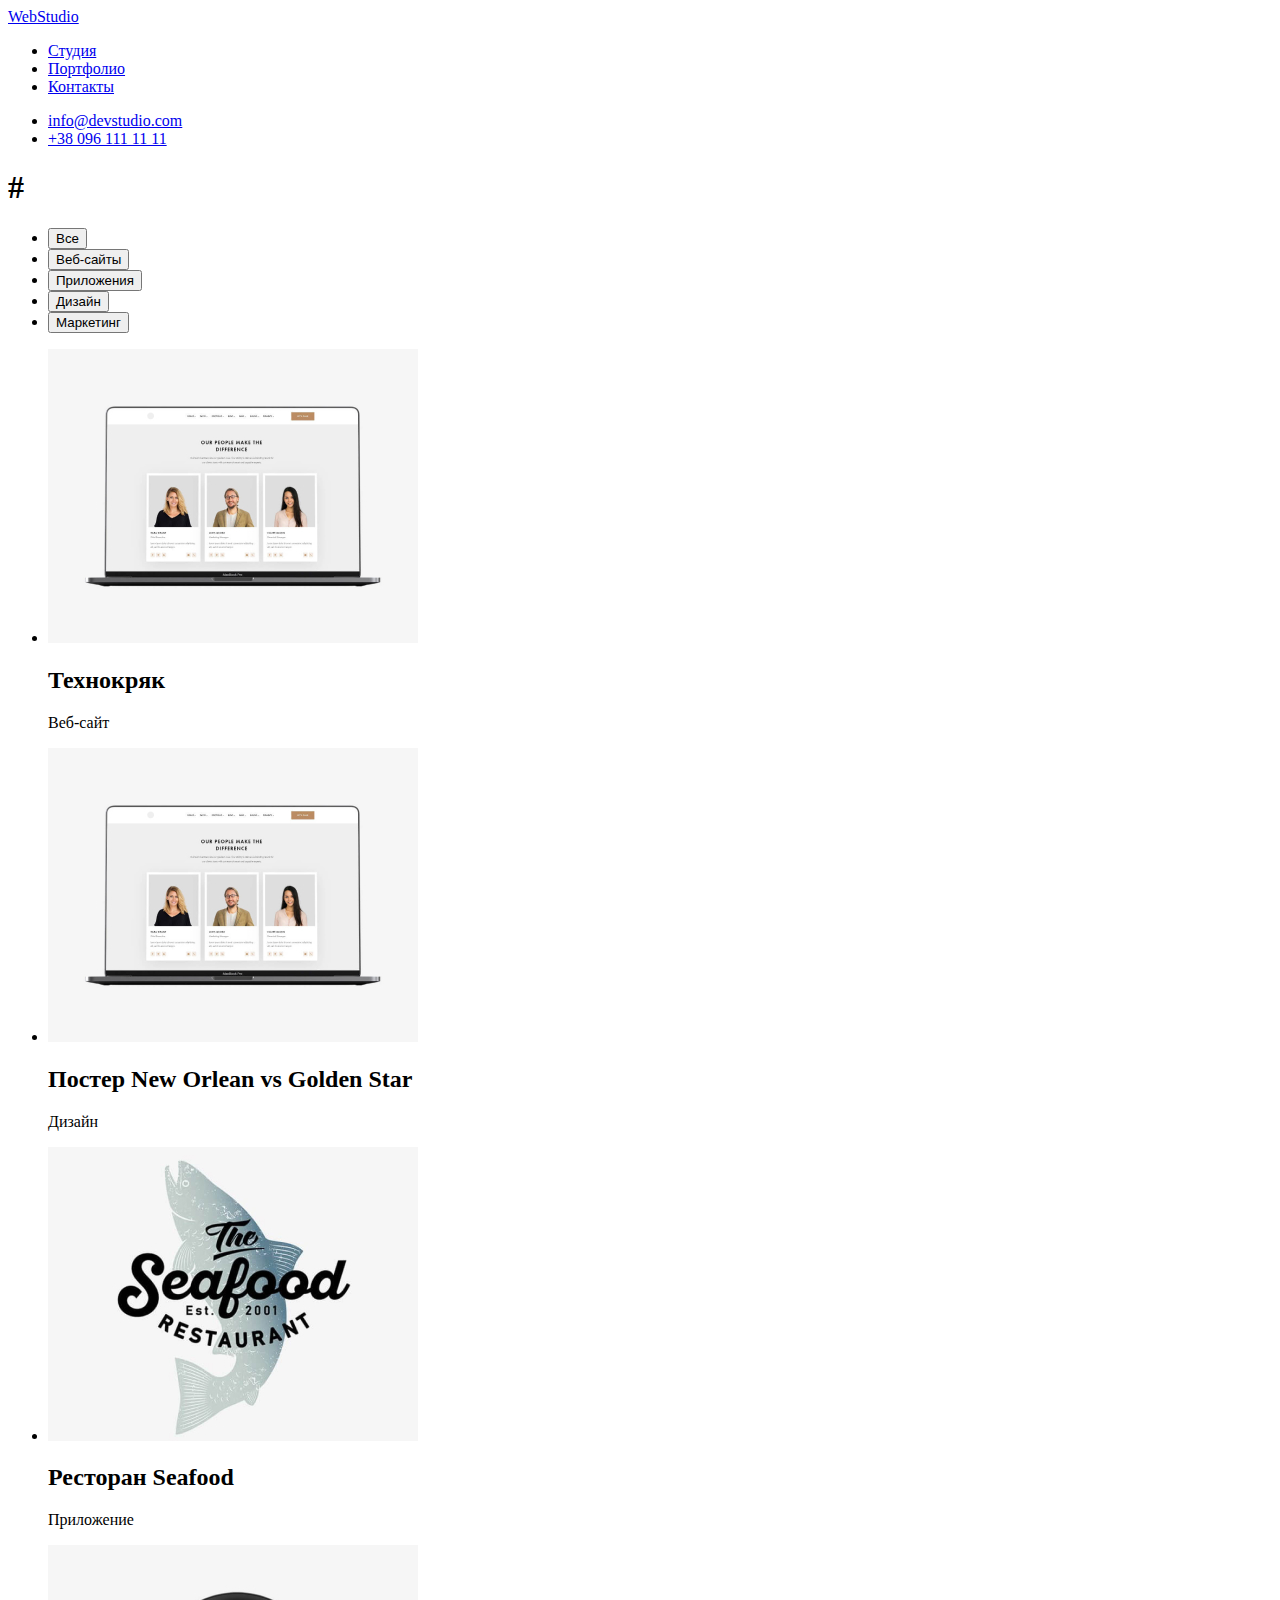
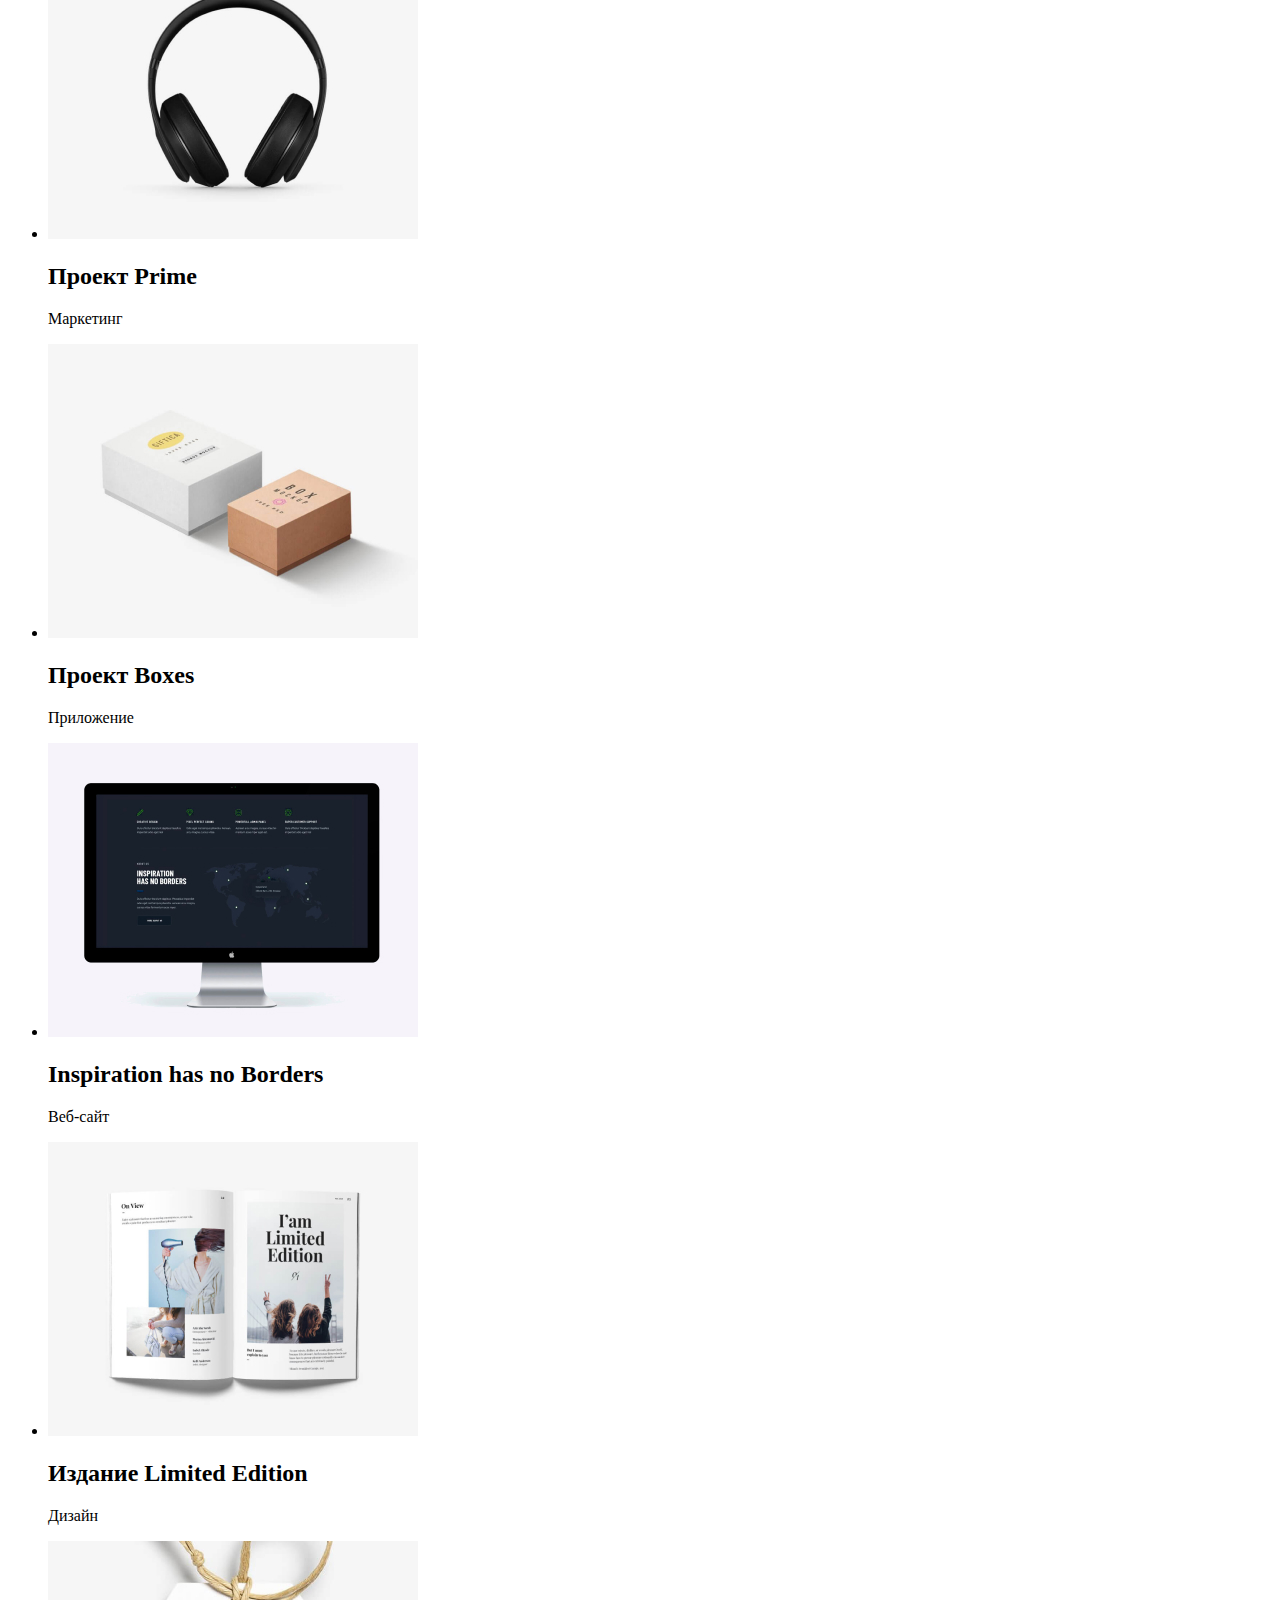
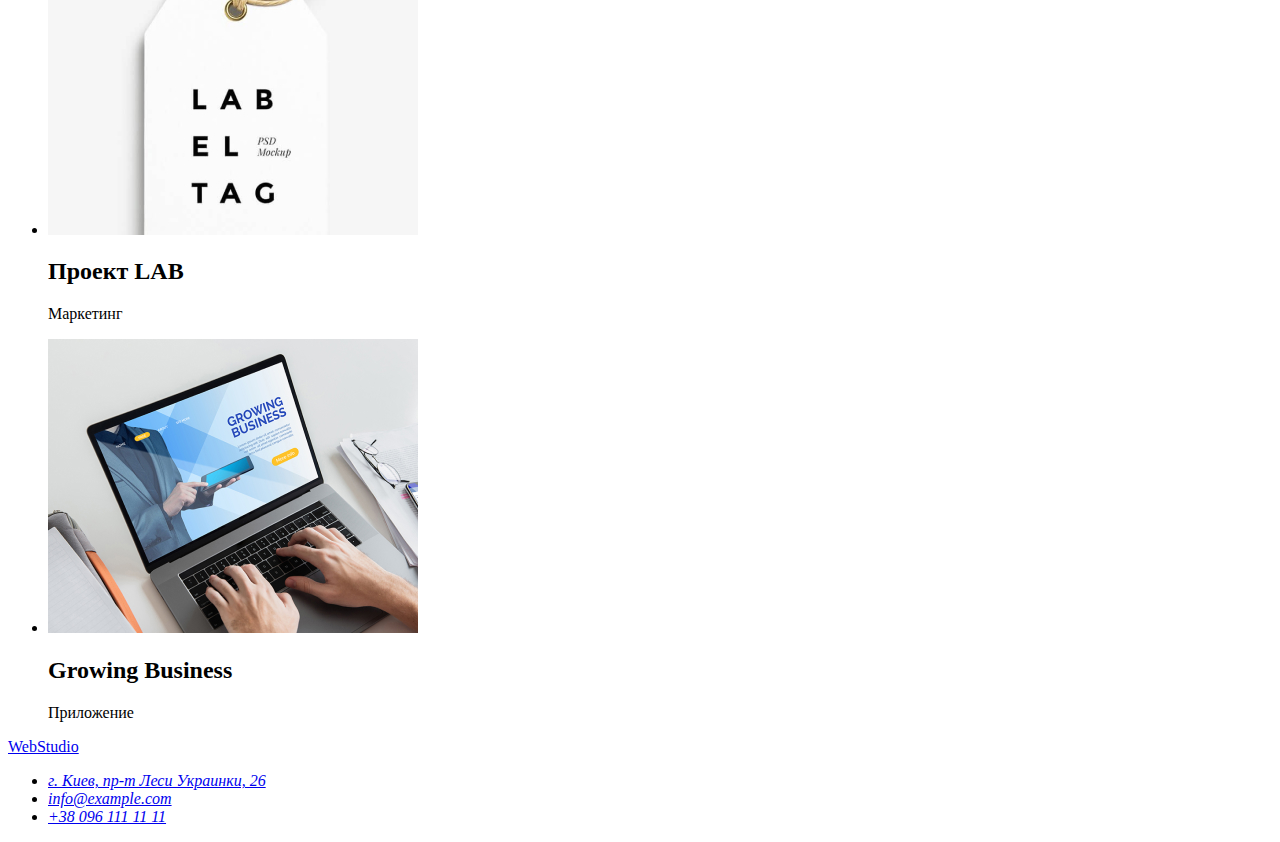
==== portfolio.html @ e847627a "HW-2" ====
<!DOCTYPE html>
<html lang="ru">

<head>
    <meta charset="UTF-8">
    <meta http-equiv="X-UA-Compatible" content="IE=edge">
    <meta name="viewport" content="width=device-width, initial-scale=1.0">
    <title>Портфолио</title>
</head>

<body>
    <!--header-->
    <header>
        <nav>
            <a href="./index.html"> WebStudio </a>
            <ul>
                <li><a href="./index.html">Студия</a></li>
                <li><a href="./portfolio.html">Портфолио</a></li>
                <li><a href="#">Контакты</a></li>
            </ul>
        </nav>
        <ul>
            <li><a href="info@devstudio.com">info@devstudio.com</a></li>
            <li><a href="+380961111111">+38 096 111 11 11</a></li>
        </ul>
    </header>
    <main>
        <!--portfolio-->
        <section>
            <h1>#</h1>
            <ul>
                <li><button type="button">Все</button></li>
                <li><button type="button">Веб-сайты</button></li>
                <li><button type="button">Приложения</button></li>
                <li><button type="button">Дизайн</button></li>
                <li><button type="button">Маркетинг</button></li>
            </ul>
            <!--projects-->
            <ul>
                <li>
                    <img src="./image/portfolio/img-1-technoquack.jpg" alt="компютер из изображением веб-сайта"
                        width="370" height="294">
                    <h2>Технокряк</h2>
                    <p>Веб-сайт</p>
                </li>
                <li>
                    <img src="./image/portfolio/img-2-new-orleans-vs-golden-star-poster.jpg" alt="баскетболисты с мячом"
                        width="370" height="294">
                    <h2>Постер New Orlean vs Golden Star</h2>
                    <p>Дизайн</p>
                </li>
                <li>
                    <img src="./image/portfolio/img-3-seafood-restaurant.jpg" alt="логотип ресторана сеафуд" width="370"
                        height="294">
                    <h2>Ресторан Seafood</h2>
                    <p>Приложение</p>
                </li>
                <li>
                    <img src="./image/portfolio/img-4-prime-project.jpg" alt="ображенные наушники" width="370"
                        height="294">
                    <h2>Проект Prime</h2>
                    <p>Маркетинг</p>
                </li>
                <li>
                    <img src="./image/portfolio/img-5-boxes-project.jpg" alt="коробки с надписями " width="370"
                        height="294">
                    <h2>Проект Boxes</h2>
                    <p>Приложение</p>
                </li>
                <li>
                    <img src="./image/portfolio/img-6-Inspiration-has-no-borders.jpg"
                        alt="монитор с изображением веб сайта" width="370" height="294">
                    <h2 lang="en">Inspiration has no Borders</h2>
                    <p>Веб-сайт</p>
                </li>
                <li>
                    <img src="./image/portfolio/img-7-limited-edition.jpg" alt="журнал с картинками ">
                    <h2>Издание Limited Edition</h2>
                    <p>Дизайн</p>
                </li>
                <li>
                    <img src="./image/portfolio/img-8-lab-project.jpg" alt=",бирка с натписю лаб ел таг">
                    <h2>Проект LAB</h2>
                    <p>Маркетинг</p>
                </li>
                <li>
                    <img src="./image/portfolio/img-9-growing-business.jpg"
                        alt="ноутбук с изображением веб-сайта растущий бизнес" width="370" height="294">
                    <h2 lang="en">Growing Business</h2>
                    <p>Приложение</p>
                </li>
            </ul>
        </section>
    </main>
    <footer>
        <a href="./index.html"> WebStudio </a>
        <address>
            <ul>
                <li>
                    <a href="https://bit.ly/3pXMvUd" target="_blank" rel="noopener noreferrer">г. Киев, пр-т Леси
                        Украинки,
                        26</a>
                </li>
                <li>
                    <a class="link" href="mailto:info@devstudio.com">info@example.com</a>
                </li>
                <li>
                    <a href="tel:+380961111111">+38 096 111 11 11</a>
                </li>
            </ul>
        </address>
    </footer>
</body>

</html>
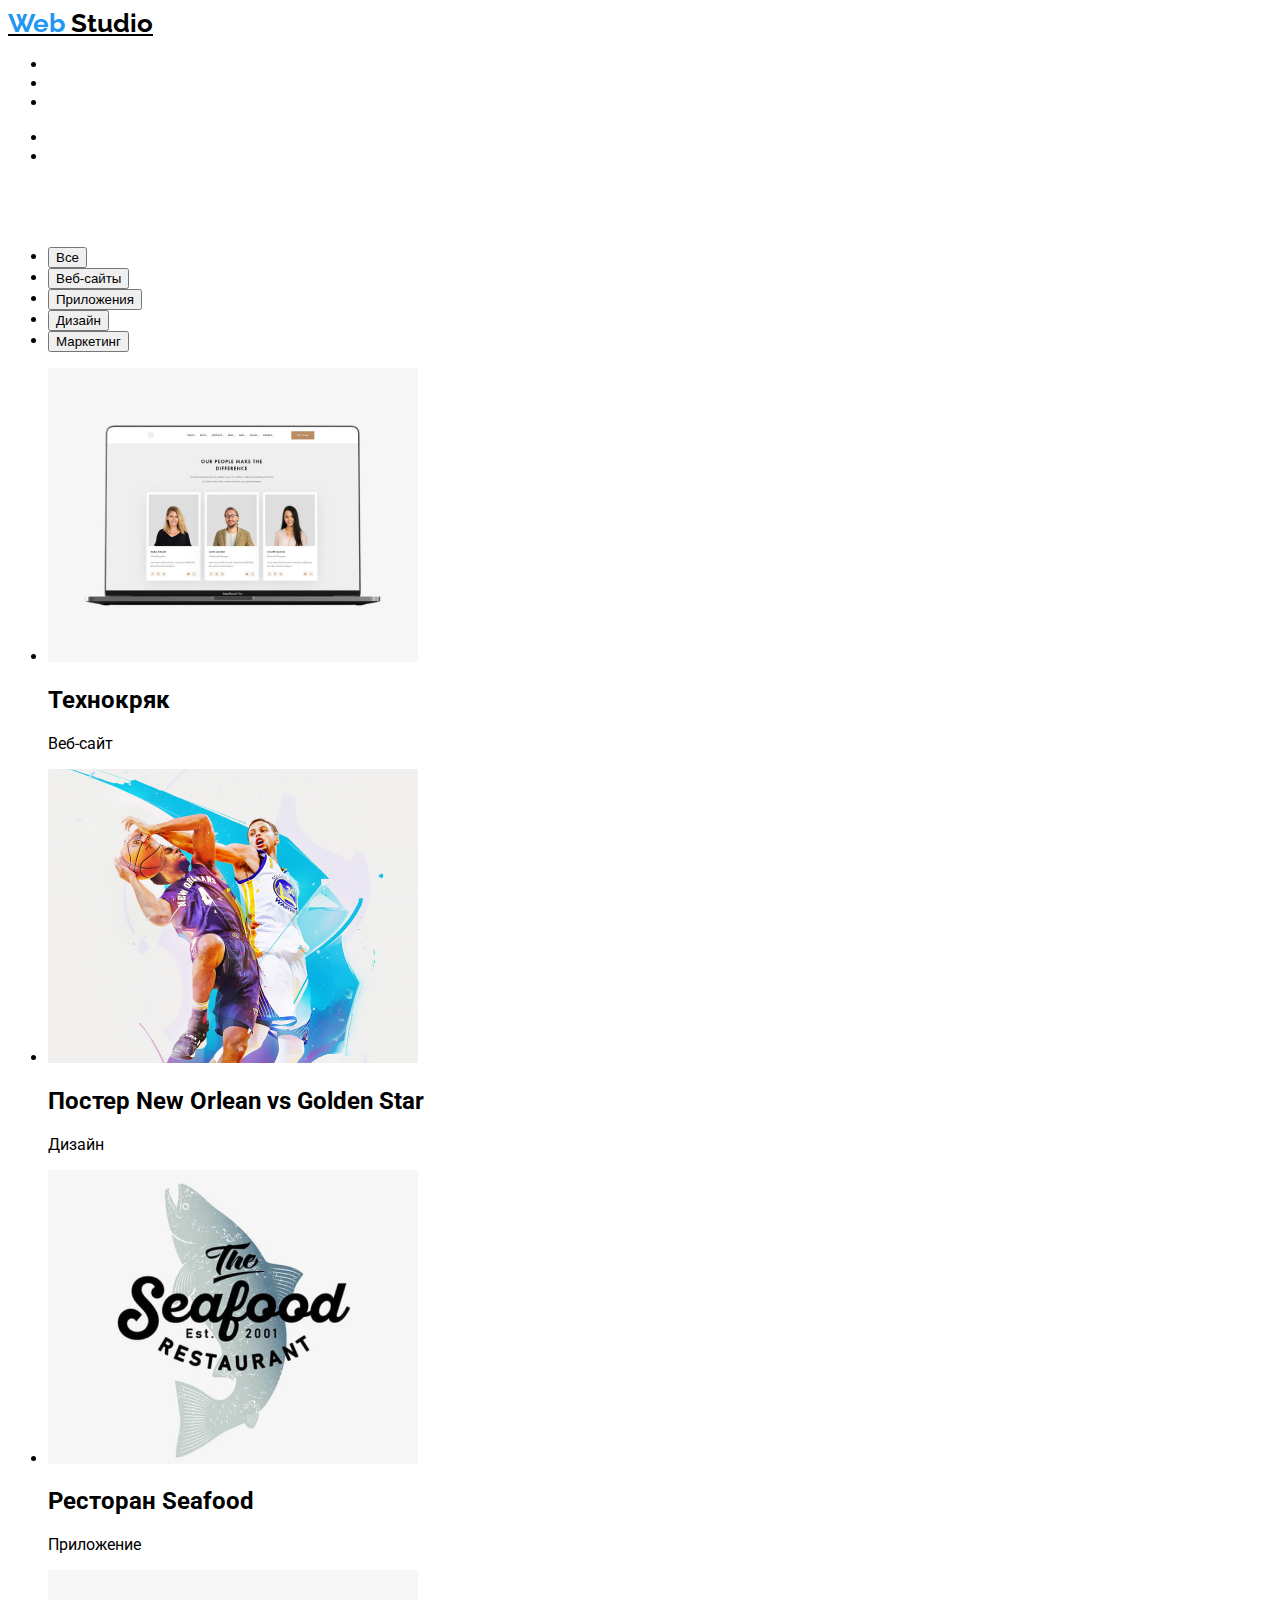
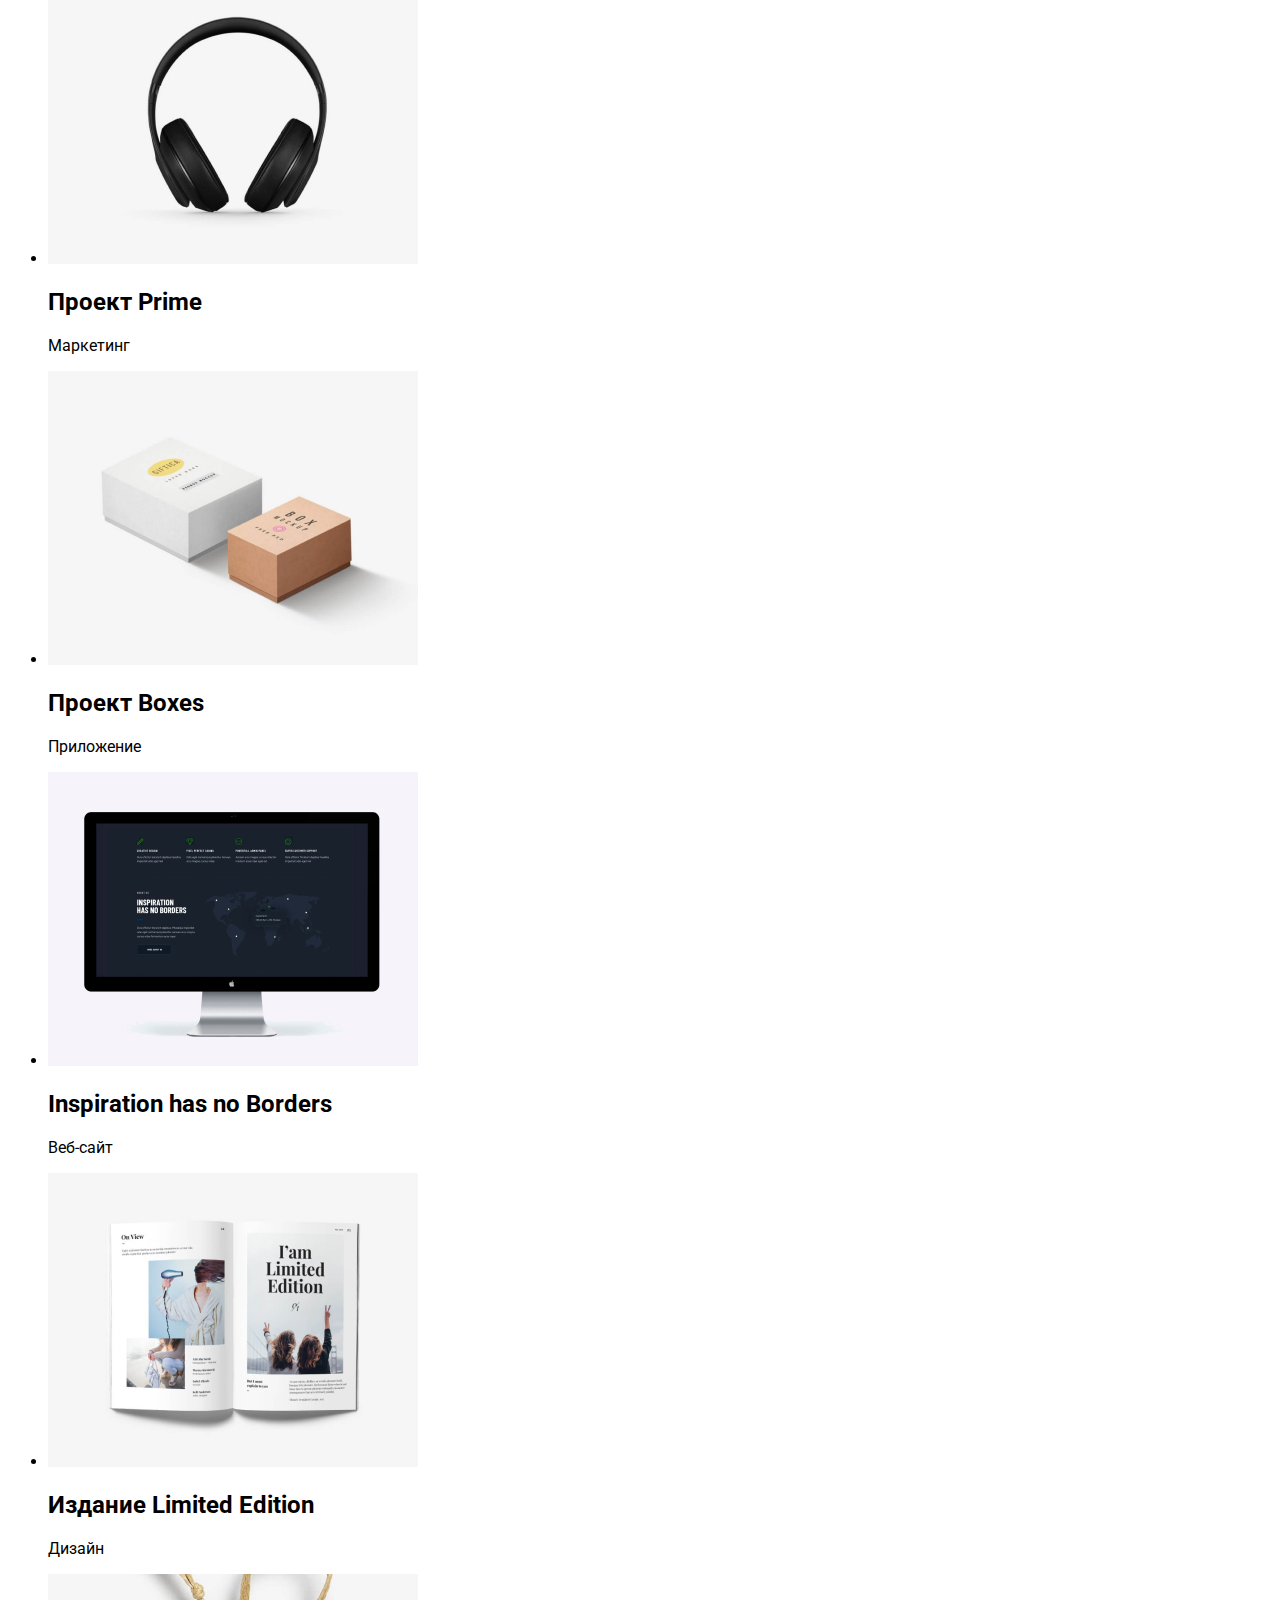
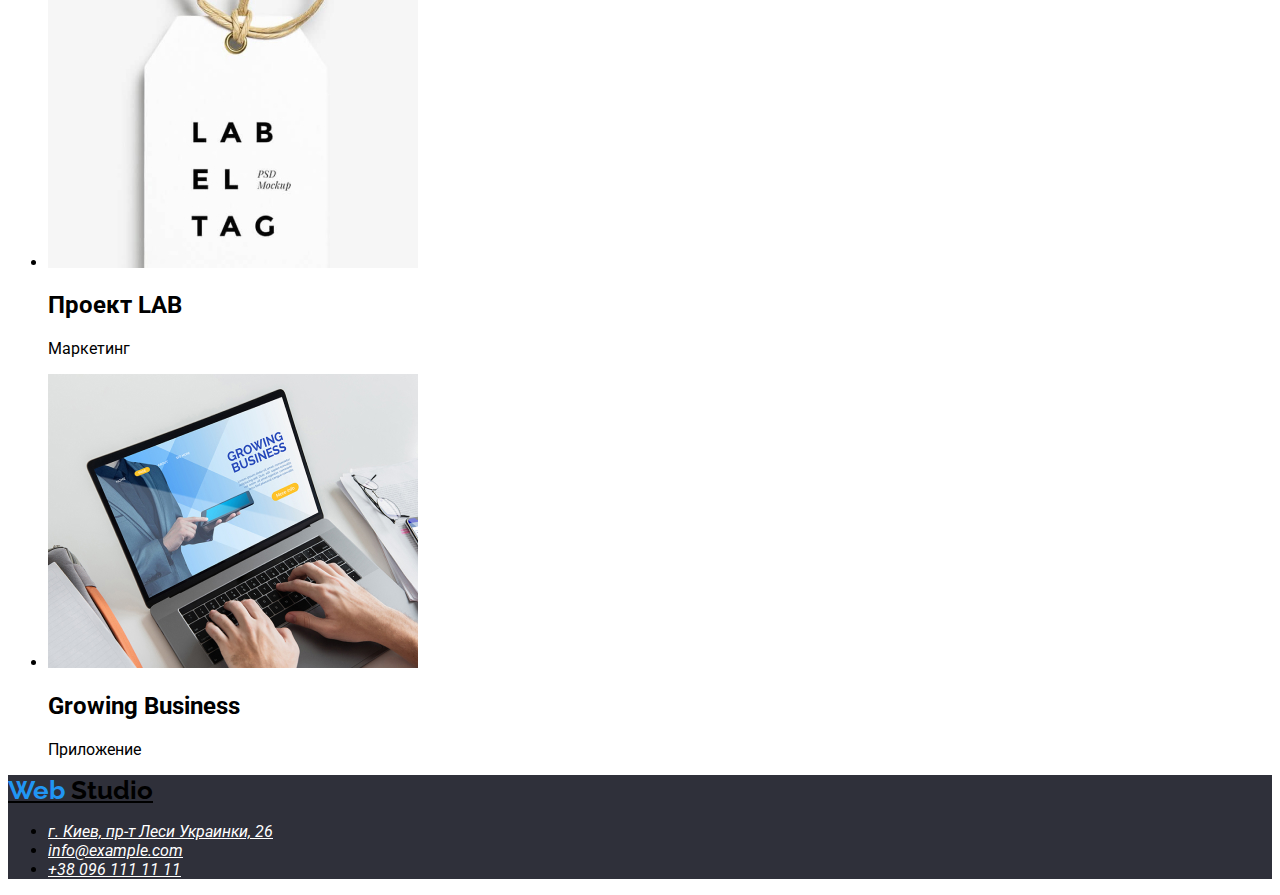
==== commit 7bf9e43d: "правка" ====
--- a/portfolio.html
+++ b/portfolio.html
@@ -6,13 +6,17 @@
     <meta http-equiv="X-UA-Compatible" content="IE=edge">
     <meta name="viewport" content="width=device-width, initial-scale=1.0">
     <title>Портфолио</title>
+    <link rel="stylesheet" href="./css/styes.css">
+    <link rel="preconnect" href="https://fonts.googleapis.com">
+    <link rel="preconnect" href="https://fonts.gstatic.com" crossorigin>
+     <link href="https://fonts.googleapis.com/css2?family=Raleway:wght@700&family=Roboto:wght@400;500;700;900&display=swap" rel="stylesheet">
 </head>
 
 <body>
     <!--header-->
     <header>
         <nav>
-            <a href="./index.html"> WebStudio </a>
+            <a href="./index.html" class="logo"><span class="half-logo">Web</span> Studio </a>
             <ul>
                 <li><a href="./index.html">Студия</a></li>
                 <li><a href="./portfolio.html">Портфолио</a></li>
@@ -93,7 +97,7 @@
         </section>
     </main>
     <footer>
-        <a href="./index.html"> WebStudio </a>
+        <a href="./index.html" class="logo"><span class="half-logo">Web</span> Studio </a>
         <address>
             <ul>
                 <li>
--- a/css/styes.css
+++ b/css/styes.css
@@ -0,0 +1,29 @@
+body{
+font-family: 'Raleway', sans-serif;
+font-family: 'Roboto', sans-serif;
+
+}
+/* WebStudio */
+.logo {color: black;
+    font-family: 'Raleway';
+    font-style: normal;
+    font-weight: 700;
+    font-size: 26px;
+    line-height: 31px;}
+.half-logo {color: #2196F3;
+}
+/* section-hero */
+.section-hero {
+    background: #2F303A;}
+
+ h1 {
+    text-align: center;
+    letter-spacing: 0.06em;
+    text-transform: uppercase;
+    color: #FFFFFF;
+}
+footer {
+    background: #2F303A;
+    }
+    a {color: #FFFFFF;}
+    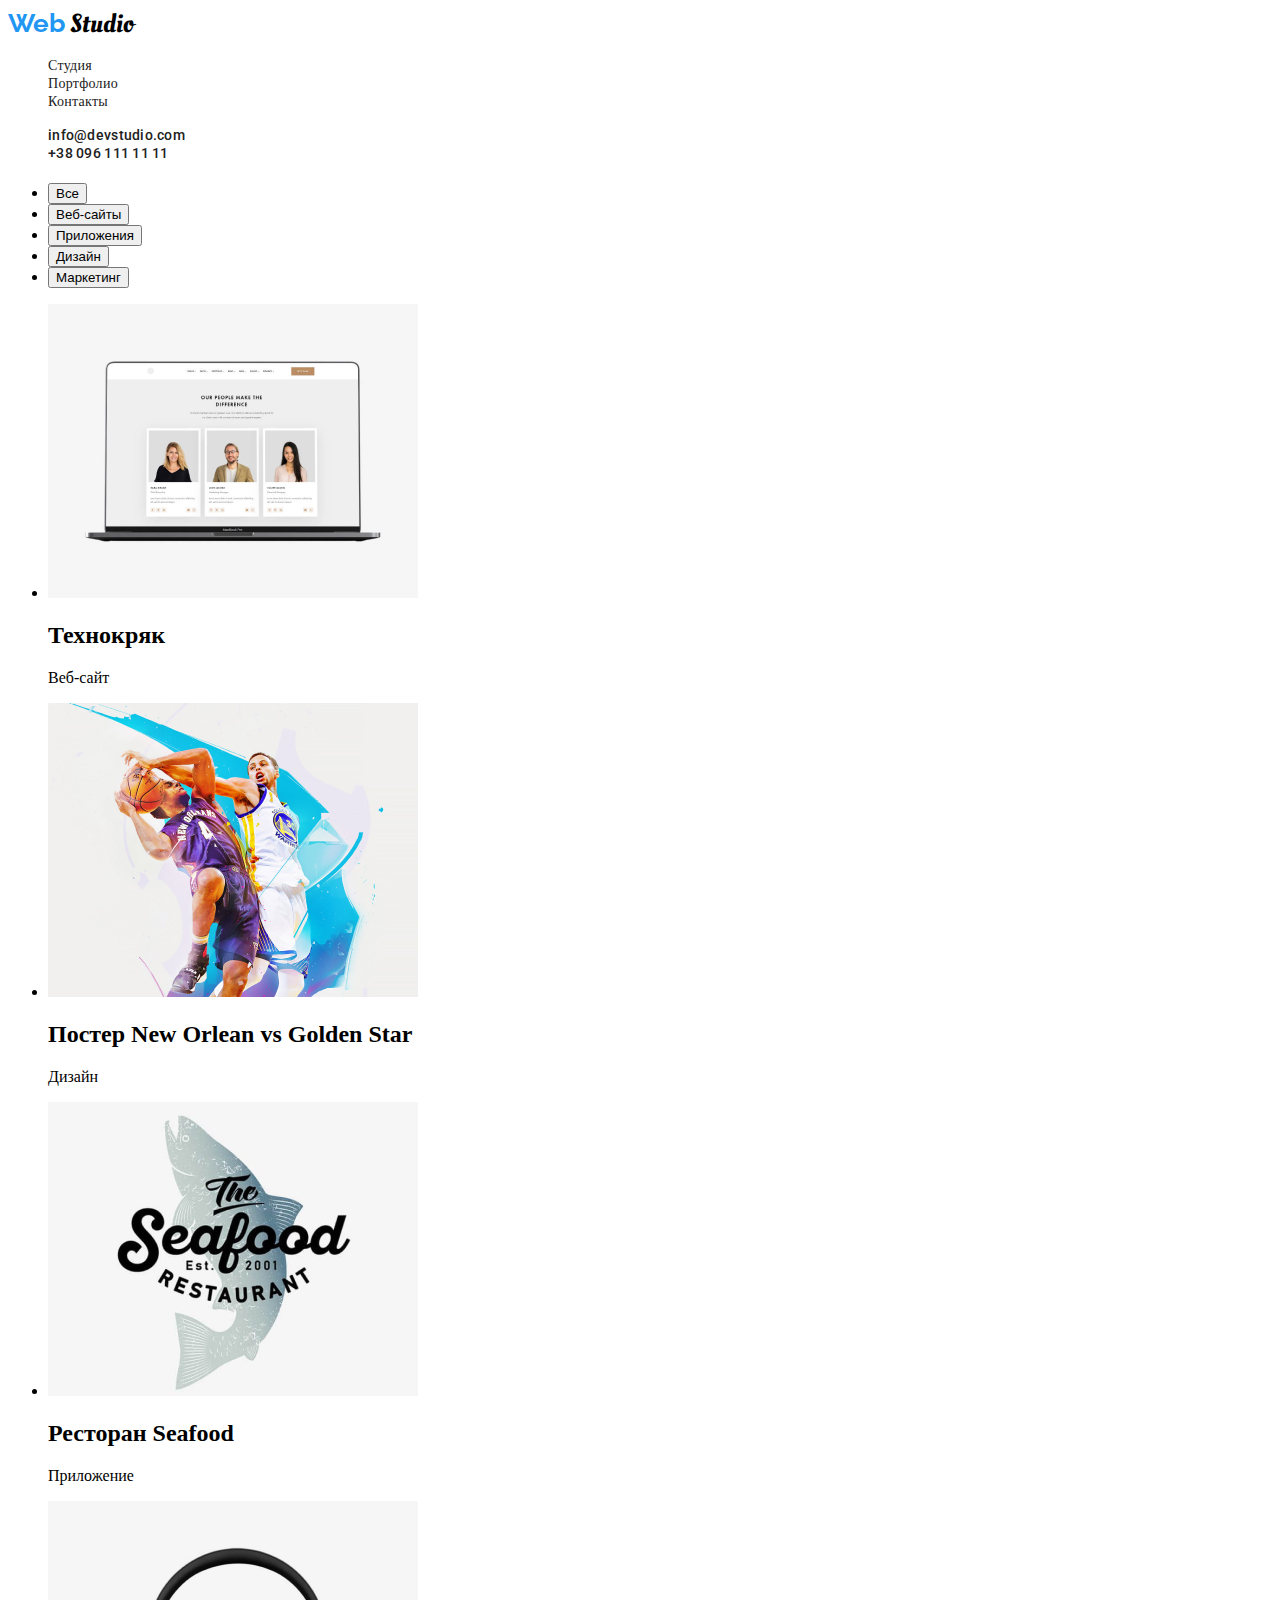
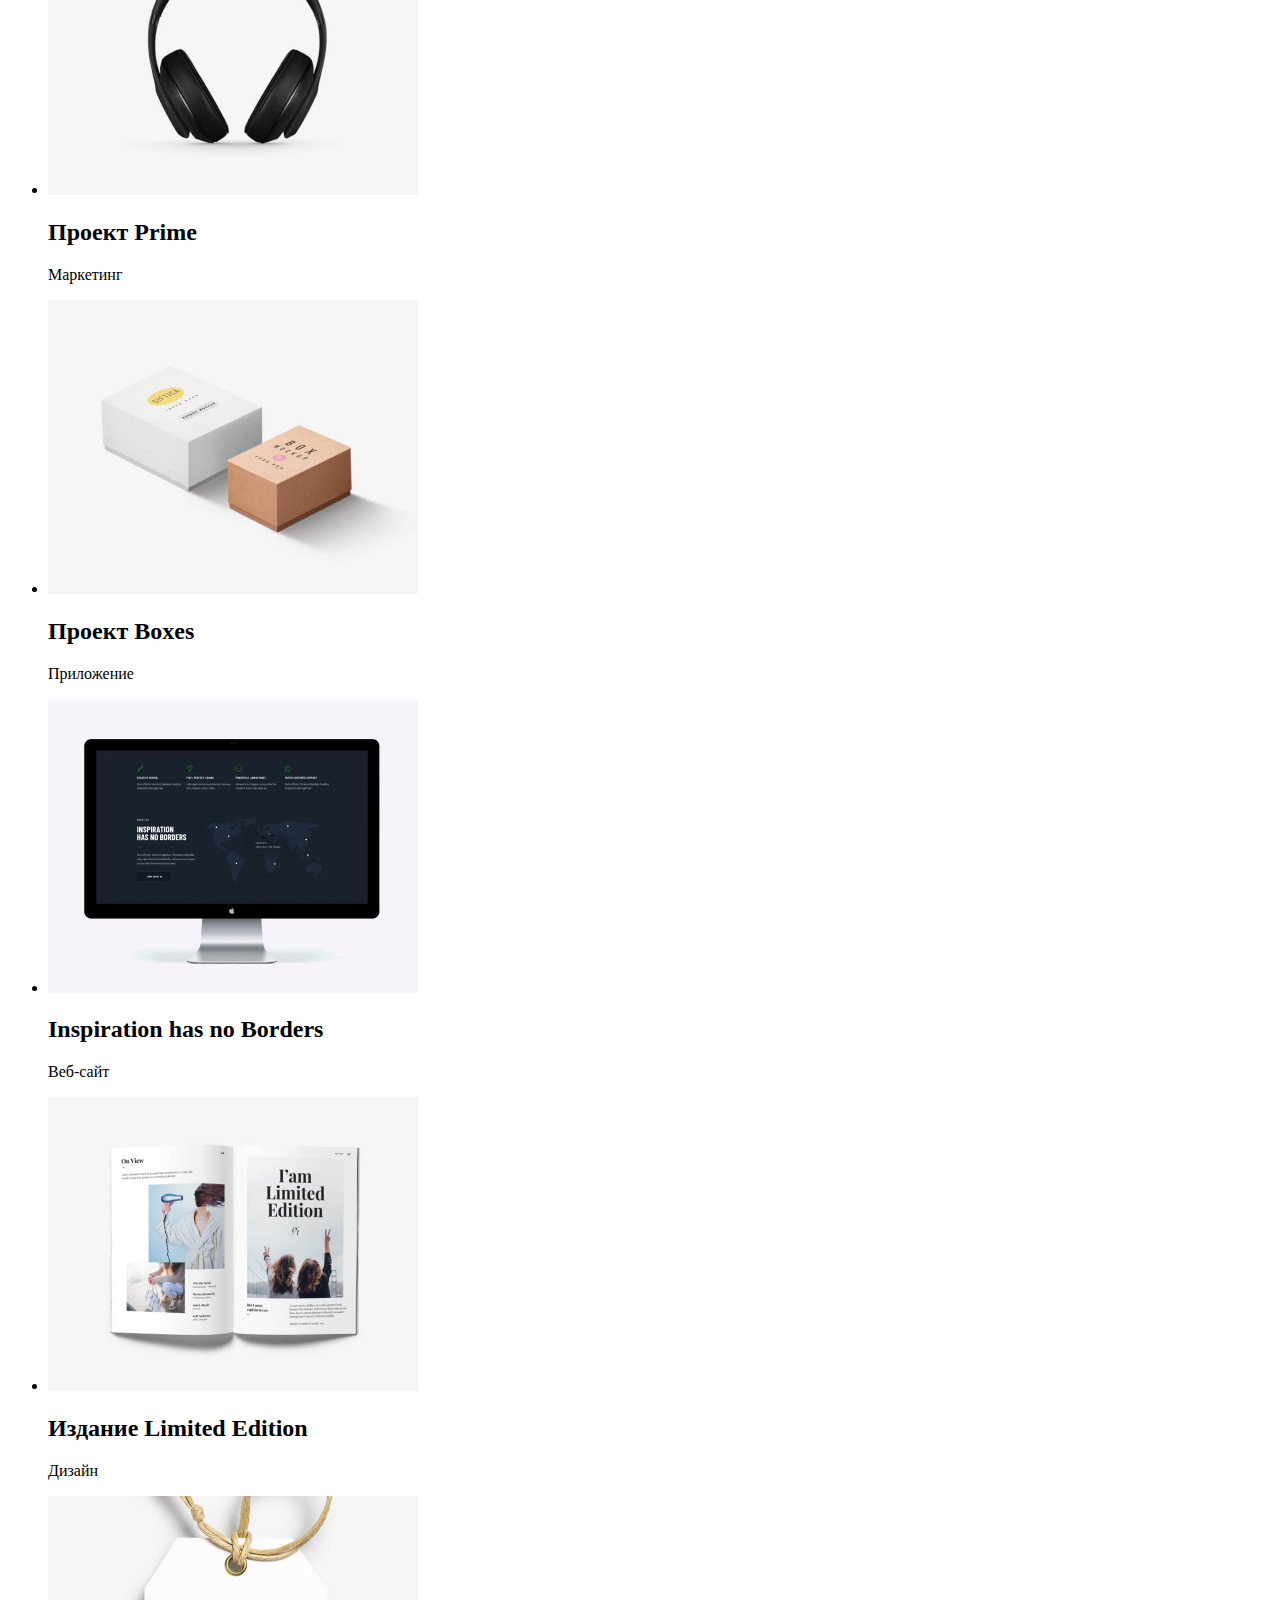
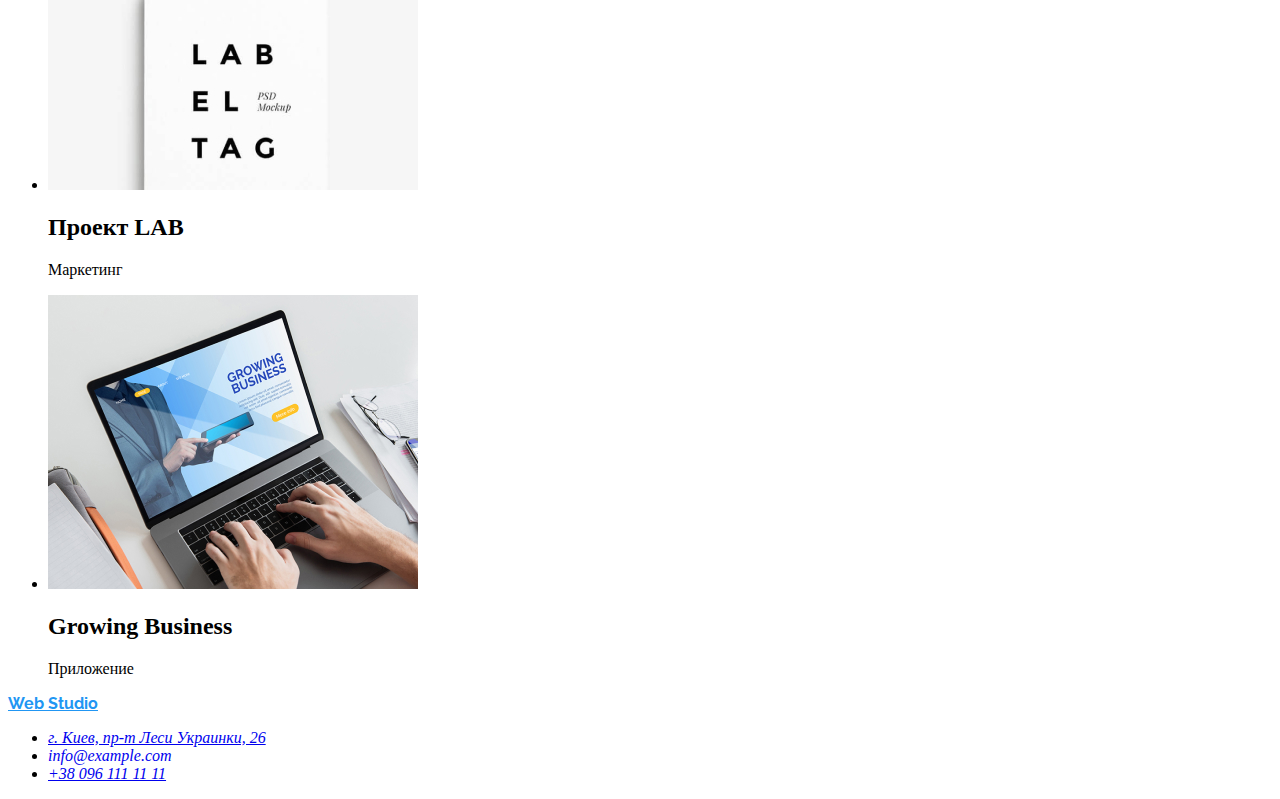
==== commit 40eb180a: "правка css" ====
--- a/portfolio.html
+++ b/portfolio.html
@@ -6,32 +6,45 @@
     <meta http-equiv="X-UA-Compatible" content="IE=edge">
     <meta name="viewport" content="width=device-width, initial-scale=1.0">
     <title>Портфолио</title>
-    <link rel="stylesheet" href="./css/styes.css">
+    <!-- шрифти -->
     <link rel="preconnect" href="https://fonts.googleapis.com">
     <link rel="preconnect" href="https://fonts.gstatic.com" crossorigin>
-     <link href="https://fonts.googleapis.com/css2?family=Raleway:wght@700&family=Roboto:wght@400;500;700;900&display=swap" rel="stylesheet">
+    <link href="https://fonts.googleapis.com/css2?family=Oleo+Script&family=Raleway:wght@700&family=Roboto:wght@400;500;700;900&display=swap"
+        rel="stylesheet">
+     <!-- css -->
+    <link rel="stylesheet" href="./css/styes.css">
 </head>
 
 <body>
     <!--header-->
-    <header>
-        <nav>
-            <a href="./index.html" class="logo"><span class="half-logo">Web</span> Studio </a>
-            <ul>
-                <li><a href="./index.html">Студия</a></li>
-                <li><a href="./portfolio.html">Портфолио</a></li>
-                <li><a href="#">Контакты</a></li>
+    <header class="header">
+        <nav class="header-nav">
+            <a class="header-logo link" href="./index.html"><span class="logo">Web</span> Studio </a>
+            <ul class="header-list list">
+                <li class="header-list-item">
+                    <a class="header-link link" href="./index.html">Студия</a>
+                </li>
+                <li class="header-list-item">
+                    <a class="header-link link" href="./portfolio.html">Портфолио</a>
+                </li>
+                <li class="header-list-item">
+                    <a class="header-link link" href="#">Контакты</a>
+                </li>
             </ul>
         </nav>
-        <ul>
-            <li><a href="info@devstudio.com">info@devstudio.com</a></li>
-            <li><a href="+380961111111">+38 096 111 11 11</a></li>
+        <ul class="header-list list">
+            <li class="header-list-item">
+                <a class="header-cont link" href="info@devstudio.com">info@devstudio.com</a>
+            </li>
+            <li class="header-list-item">
+                <a class="header-cont link" href="+380961111111">+38 096 111 11 11</a>
+            </li>
         </ul>
     </header>
     <main>
         <!--portfolio-->
         <section>
-            <h1>#</h1>
+            <h1></h1>
             <ul>
                 <li><button type="button">Все</button></li>
                 <li><button type="button">Веб-сайты</button></li>
--- a/css/styes.css
+++ b/css/styes.css
@@ -1,29 +1,82 @@
-body{
+:root{
+    --tertiary-font:"Oleo Script";
+    --secondary-font:"Roboto";
+    --main-font:"Raleway";
+    /* text colors */
+    --accent-txt-cl: #2196F3;
+    --dark-txt-cl: #212121;
+    
+}
+/* font-family: 'Oleo Script', cursive;
 font-family: 'Raleway', sans-serif;
-font-family: 'Roboto', sans-serif;
+font-family: 'Roboto', sans-serif; */
+
+
+/* логотип */
+.header-logo{
+    font-family: 'Oleo Script', cursive;
+    font-weight: 400;
+    color: #000000;
+    font-size: 26px;
+    line-height: 31px;
 
 }
-/* WebStudio */
-.logo {color: black;
-    font-family: 'Raleway';
-    font-style: normal;
+.logo{
+    font-family: "Raleway", sans-serif;
     font-weight: 700;
-    font-size: 26px;
-    line-height: 31px;}
-.half-logo {color: #2196F3;
+    color: #2196F3
 }
-/* section-hero */
-.section-hero {
-    background: #2F303A;}
+/* наігація */
+.link{
+  text-decoration: none;
+}
+.list {
+    list-style: none;
+}
 
- h1 {
-    text-align: center;
-    letter-spacing: 0.06em;
-    text-transform: uppercase;
-    color: #FFFFFF;
+.header-link{
+    font-style : normal ;
+    font-weight : 500 ;
+    font-size : 14px ;
+    line-height : 16px ;
+    letter-spacing : 0.02em ;
+    color: var(--dark-txt-cl)
 }
-footer {
-    background: #2F303A;
-    }
-    a {color: #FFFFFF;}
-    +.header-link:hover,
+.header-link:focus {
+    color: var(--accent-txt-cl)
+}
+/* контакти */
+.header-cont{
+        font-family: "Roboto";
+        font-weight: 500;
+        font-size: 14px;
+        line-height: 16px;
+        letter-spacing: 0.02em;
+        color: var(--dark-txt-cl)
+}
+.header-cont:hover,
+.header-cont:focus{
+color: var(--accent-txt-cl)
+}
+/* section hero */
+.hero{
+    width: 1600px;
+    height: 600px;
+    left: 0px;
+    top: 80px;
+    background-color: #2F303A;
+}
+.hero-title{
+    font-weight: 900;
+        font-size: 44px;
+        line-height: 1.36;
+        /* or 136% */
+    
+        text-align: center;
+        letter-spacing: 0.06em;
+        text-transform: uppercase;
+    
+        color: #FFFFFF;
+}
+
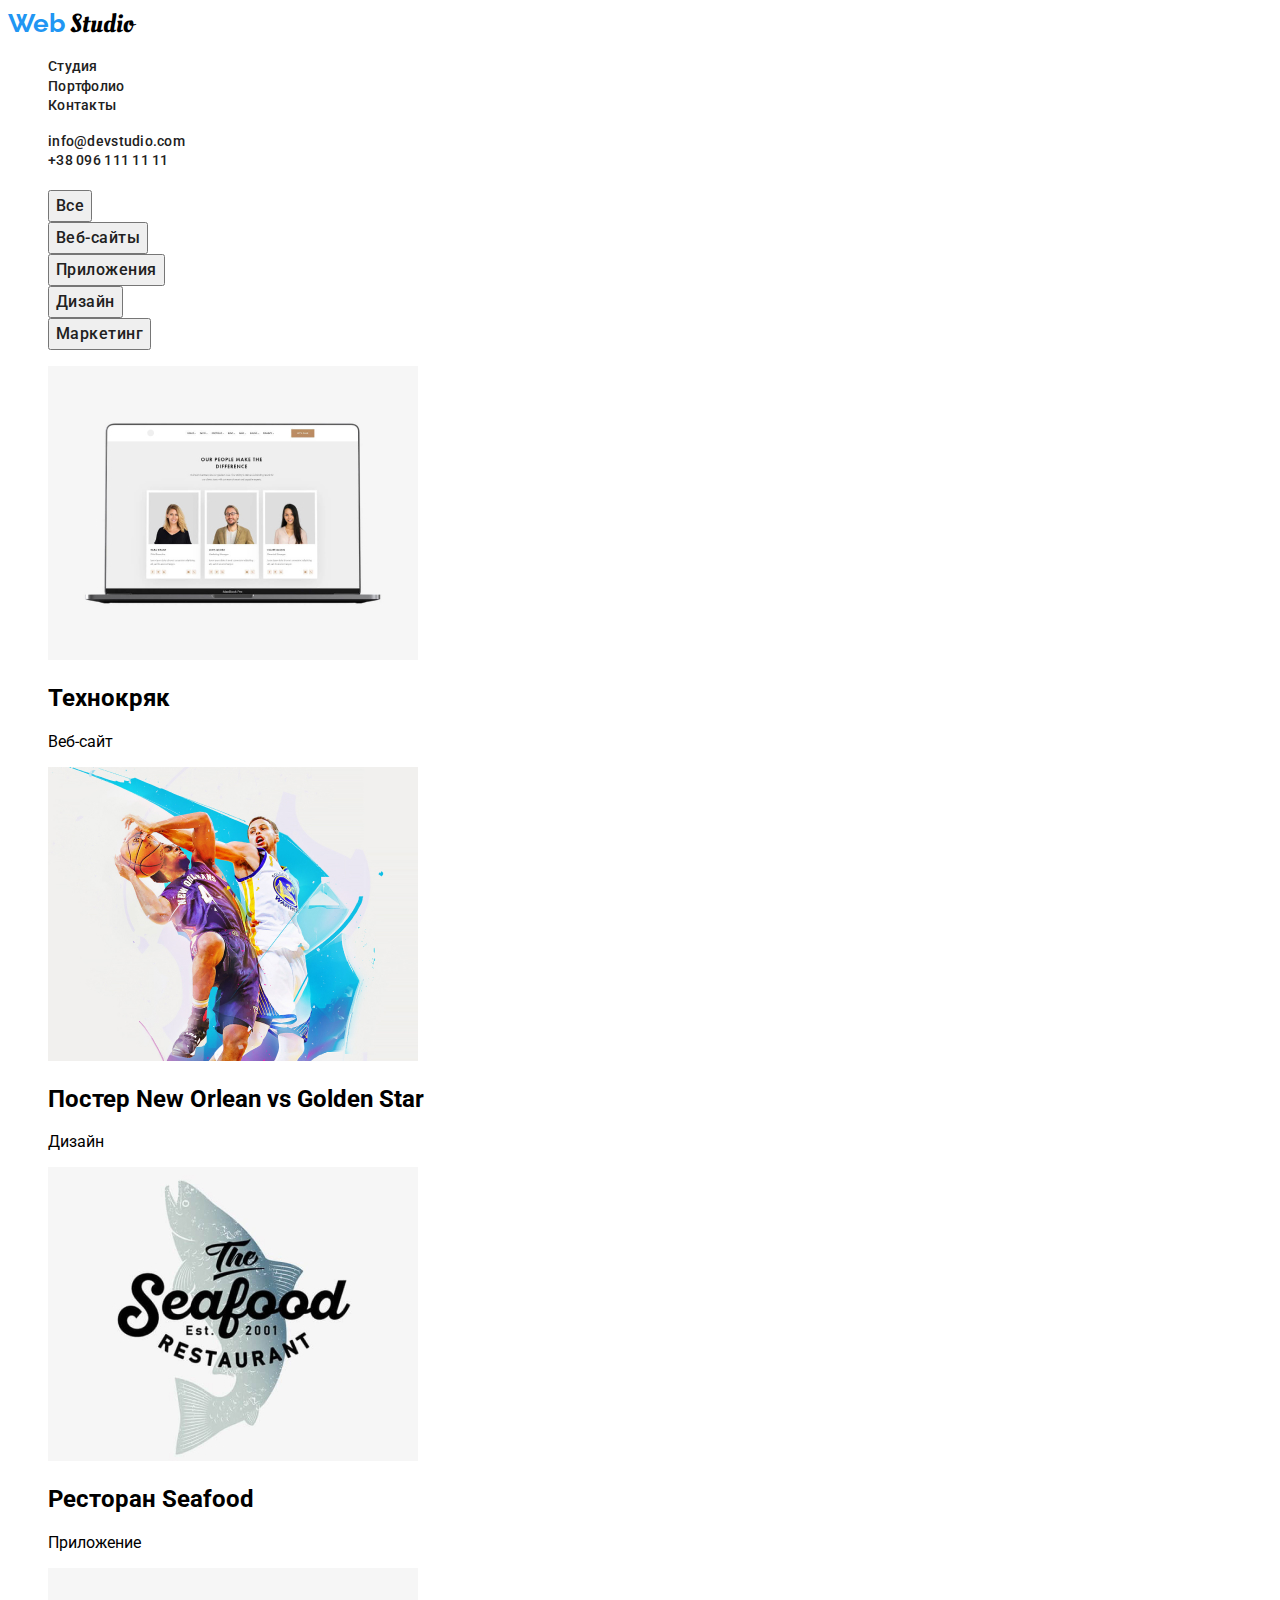
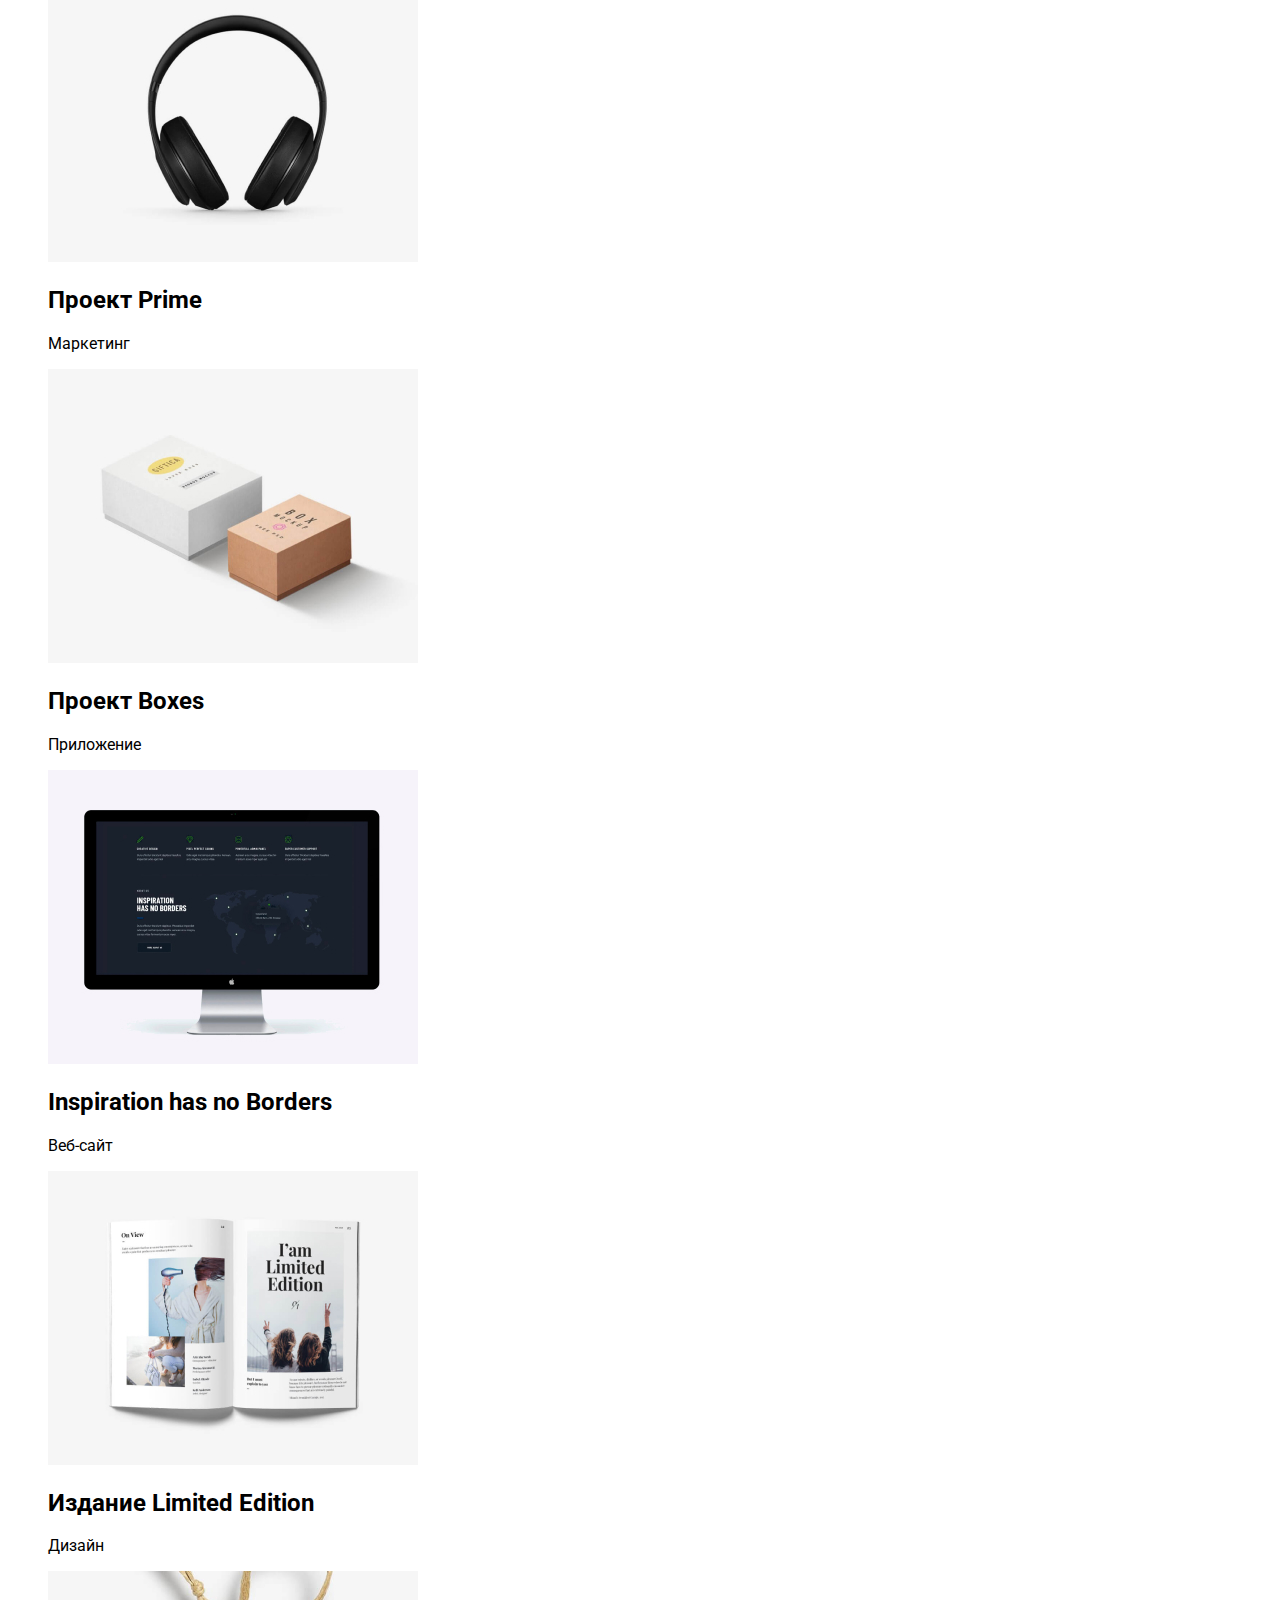
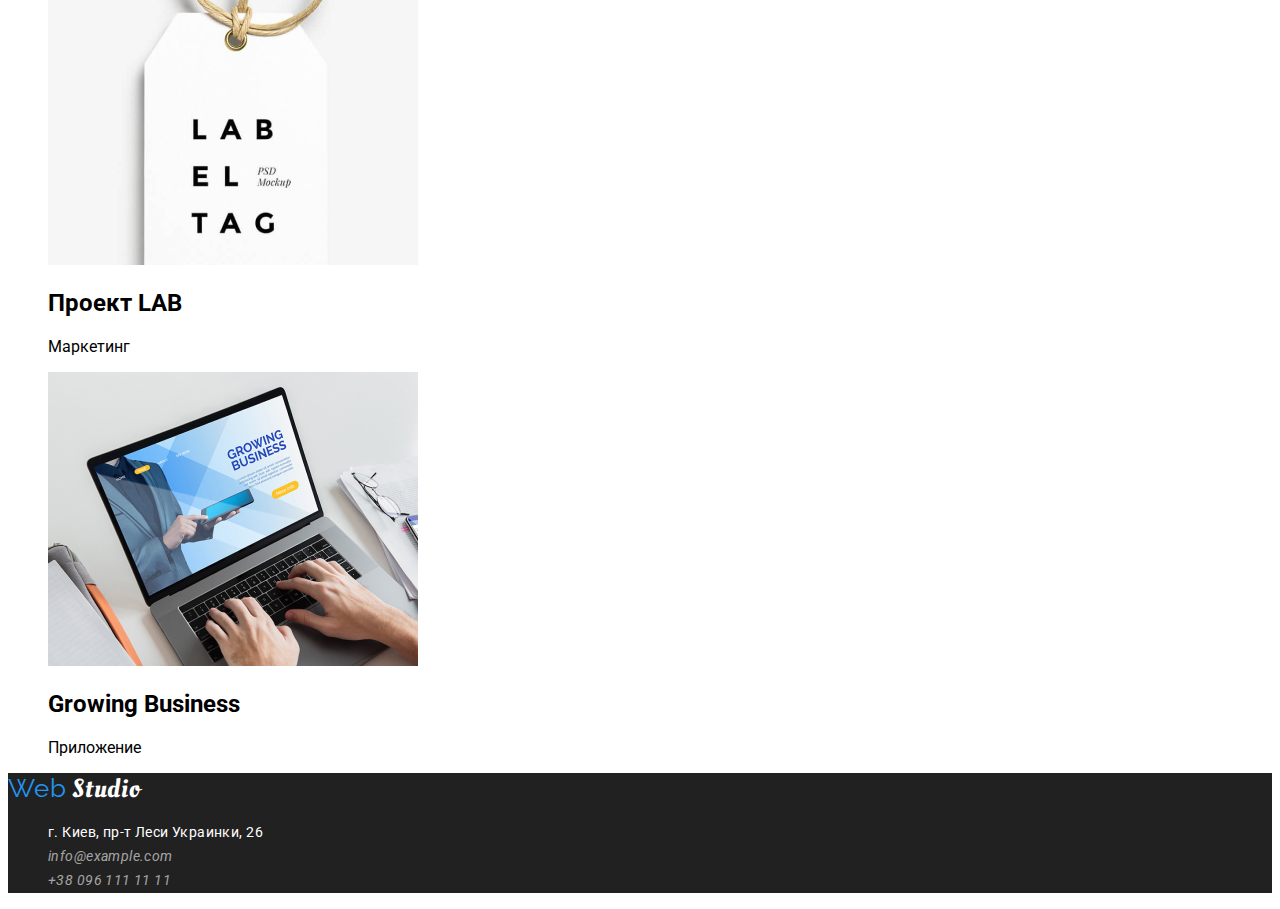
==== commit 8114fd2d: "правка scc в дома" ====
--- a/portfolio.html
+++ b/portfolio.html
@@ -2,58 +2,59 @@
 <html lang="ru">
 
 <head>
-    <meta charset="UTF-8">
-    <meta http-equiv="X-UA-Compatible" content="IE=edge">
-    <meta name="viewport" content="width=device-width, initial-scale=1.0">
-    <title>Портфолио</title>
+    <meta charset="UTF-8" />
+    <meta http-equiv="X-UA-Compatible" content="IE=edge" />
+    <meta name="viewport" content="width=device-width, initial-scale=1.0" />
+    <title>Portfolio</title>
     <!-- шрифти -->
     <link rel="preconnect" href="https://fonts.googleapis.com">
     <link rel="preconnect" href="https://fonts.gstatic.com" crossorigin>
-    <link href="https://fonts.googleapis.com/css2?family=Oleo+Script&family=Raleway:wght@700&family=Roboto:wght@400;500;700;900&display=swap"
+    <link
+        href="https://fonts.googleapis.com/css2?family=Oleo+Script&family=Raleway:wght@700&family=Roboto:wght@400;500;700;900&display=swap"
         rel="stylesheet">
-     <!-- css -->
+    <!-- css -->
     <link rel="stylesheet" href="./css/styes.css">
 </head>
 
-<body>
+<body class="body">
     <!--header-->
-    <header class="header">
-        <nav class="header-nav">
-            <a class="header-logo link" href="./index.html"><span class="logo">Web</span> Studio </a>
-            <ul class="header-list list">
-                <li class="header-list-item">
-                    <a class="header-link link" href="./index.html">Студия</a>
-                </li>
-                <li class="header-list-item">
-                    <a class="header-link link" href="./portfolio.html">Портфолио</a>
-                </li>
-                <li class="header-list-item">
-                    <a class="header-link link" href="#">Контакты</a>
-                </li>
-            </ul>
-        </nav>
+<header class="header">
+    <nav class="header-nav">
+        <a class="header-logo link" href="./index.html"><span class="logo">Web</span> Studio </a>
         <ul class="header-list list">
             <li class="header-list-item">
-                <a class="header-cont link" href="info@devstudio.com">info@devstudio.com</a>
+                <a class="header-link link" href="./index.html">Студия</a>
             </li>
             <li class="header-list-item">
-                <a class="header-cont link" href="+380961111111">+38 096 111 11 11</a>
+                <a class="header-link link" href="./portfolio.html">Портфолио</a>
+            </li>
+            <li class="header-list-item">
+                <a class="header-link link" href="#">Контакты</a>
             </li>
         </ul>
-    </header>
+    </nav>
+    <ul class="header-list list">
+        <li class="header-list-item">
+            <a class="header-cont link" href="info@devstudio.com">info@devstudio.com</a>
+        </li>
+        <li class="header-list-item">
+            <a class="header-cont link" href="+380961111111">+38 096 111 11 11</a>
+        </li>
+    </ul>
+</header>
     <main>
         <!--portfolio-->
         <section>
             <h1></h1>
-            <ul>
-                <li><button type="button">Все</button></li>
-                <li><button type="button">Веб-сайты</button></li>
-                <li><button type="button">Приложения</button></li>
-                <li><button type="button">Дизайн</button></li>
-                <li><button type="button">Маркетинг</button></li>
+            <ul class="list">
+                <li><button class="btn-filter" type="button">Все</button></li>
+                <li><button class="btn-filter" type="button">Веб-сайты</button></li>
+                <li><button class="btn-filter" type="button">Приложения</button></li>
+                <li><button class="btn-filter" type="button">Дизайн</button></li>
+                <li><button class="btn-filter" type="button">Маркетинг</button></li>
             </ul>
             <!--projects-->
-            <ul>
+            <ul class="list">
                 <li>
                     <img src="./image/portfolio/img-1-technoquack.jpg" alt="компютер из изображением веб-сайта"
                         width="370" height="294">
@@ -109,24 +110,23 @@
             </ul>
         </section>
     </main>
-    <footer>
-        <a href="./index.html" class="logo"><span class="half-logo">Web</span> Studio </a>
-        <address>
-            <ul>
-                <li>
-                    <a href="https://bit.ly/3pXMvUd" target="_blank" rel="noopener noreferrer">г. Киев, пр-т Леси
-                        Украинки,
-                        26</a>
-                </li>
-                <li>
-                    <a class="link" href="mailto:info@devstudio.com">info@example.com</a>
-                </li>
-                <li>
-                    <a href="tel:+380961111111">+38 096 111 11 11</a>
-                </li>
-            </ul>
-        </address>
-    </footer>
+<footer class="footer">
+    <a href="./index.html" class="footer-logo link"><span class="lower-logo">Web</span> Studio </a>
+    <address>
+        <ul class="list">
+            <li>
+                <a class="footer-addr link" href="https://bit.ly/3pXMvUd" target="_blank" rel="noopener noreferrer">г.
+                    Киев, пр-т Леси Украинки, 26</a>
+            </li>
+            <li>
+                <a class="addr link" href="mailto:info@devstudio.com">info@example.com</a>
+            </li>
+            <li>
+                <a class="addr link" href="tel:+380961111111">+38 096 111 11 11</a>
+            </li>
+        </ul>
+    </address>
+</footer>
 </body>
 
 </html>--- a/css/styes.css
+++ b/css/styes.css
@@ -1,44 +1,52 @@
 :root{
-    --tertiary-font:"Oleo Script";
-    --secondary-font:"Roboto";
-    --main-font:"Raleway";
+    --third-font:"Oleo Script";
+    --secondary-font:"Raleway";
+    --main-font:"Roboto";
+    
     /* text colors */
     --accent-txt-cl: #2196F3;
     --dark-txt-cl: #212121;
-    
-}
-/* font-family: 'Oleo Script', cursive;
-font-family: 'Raleway', sans-serif;
-font-family: 'Roboto', sans-serif; */
-
-
+    --light-txt-cl:#FFFFFF;
+    --gray-txt-cl:#757575;
+    /* background-color */
+    --gray-bgr-cl: #F5F4FA;
+    --dark-bgr-cl: #2F303A;
+
+}
+.body{
+font-family: 'Roboto', sans-serif;
+}
+
+.link {
+    text-decoration: none;
+}
+
+.list {
+    list-style: none;
+}
+
+.text {
+    font-family: var(--main-font);
+}
 /* логотип */
 .header-logo{
-    font-family: 'Oleo Script', cursive;
+    font-family: var(--third-font);
     font-weight: 400;
     color: #000000;
     font-size: 26px;
     line-height: 31px;
-
 }
 .logo{
-    font-family: "Raleway", sans-serif;
+    font-family:var(--secondary-font);
     font-weight: 700;
     color: #2196F3
 }
 /* наігація */
-.link{
-  text-decoration: none;
-}
-.list {
-    list-style: none;
-}
-
 .header-link{
     font-style : normal ;
     font-weight : 500 ;
     font-size : 14px ;
-    line-height : 16px ;
+    line-height : 1.33 ;
     letter-spacing : 0.02em ;
     color: var(--dark-txt-cl)
 }
@@ -48,7 +56,6 @@
 }
 /* контакти */
 .header-cont{
-        font-family: "Roboto";
         font-weight: 500;
         font-size: 14px;
         line-height: 16px;
@@ -59,24 +66,144 @@
 .header-cont:focus{
 color: var(--accent-txt-cl)
 }
-/* section hero */
+/* селція герой */
 .hero{
-    width: 1600px;
-    height: 600px;
-    left: 0px;
-    top: 80px;
-    background-color: #2F303A;
-}
+    background-color:var(--dark-bgr-cl);
+}
+/* h1 в герой */
 .hero-title{
     font-weight: 900;
-        font-size: 44px;
-        line-height: 1.36;
-        /* or 136% */
-    
-        text-align: center;
-        letter-spacing: 0.06em;
-        text-transform: uppercase;
-    
-        color: #FFFFFF;
-}
-
+    font-size: 44px;
+    line-height: 1.36;
+    text-align: center;
+    letter-spacing: 0.06em;
+    text-transform: uppercase;
+    color: var(--light-txt-cl);
+}
+/* кнопка в секції герой */
+.hero-button{
+font-family: inherit;
+color:var(--light-txt-cl);
+font-style: normal;
+font-weight: 700;
+font-size: 16px;
+line-height: 1.88;
+display: flex;
+align-items: center;
+text-align: center;
+letter-spacing: 0.06em;
+background-color:var(--accent-txt-cl);
+box-shadow: 0px 4px 4px rgba (0, 0, 0, 0.15);
+border-radius: 4px;
+}
+/* кнопки в портфоліо */
+.btn-filter{
+font-family: inherit;
+font-style: normal;
+font-weight: 500;
+font-size: 16px;
+line-height: 1.62;
+text-align: center;
+letter-spacing: 0.03em;
+color: #212121;
+}
+.btn-filter: active;
+.hero-button:hover,
+.hero-button:focus{
+    background: #188CE8;
+    box-shadow: 0px 4px 4px rgba (0, 0, 0, 0.15);
+    border-radius: 4px;
+}
+
+.mein-title{
+    color: var(--dark-txt-cl);
+    font-style: normal;
+    font-weight: 700;
+    font-size: 14px;
+    line-height: 16px;
+    letter-spacing: 0.03em;
+    text-transform: uppercase;
+}
+.upertitle{
+    font-style: normal;
+    font-weight: 400;
+    font-size: 14px;
+    line-height: 1.71;
+    letter-spacing: 0.03em;
+    color: var(--gray-txt-cl);
+}
+.action-title{
+   font-style: normal;
+   font-weight: 700;
+   font-size: 36px;
+   line-height: 42px;
+   letter-spacing: 0.03em;
+   color: var(--dark-txt-cl);
+}
+.group{
+background-color:var(--gray-bgr-cl)
+}
+.group-title{
+    font-style: normal;
+    font-weight: 700;
+    font-size: 36px;
+    line-height: 42px;
+    letter-spacing: 0.03em;
+    color: var(--dark-txt-cl);
+}
+.title-name{
+font-weight: 500;
+font-size: 16px;
+line-height: 19px;
+    /* identical to box height */
+text-align: center;
+letter-spacing: 0.03em;
+color: var(--dark-txt-cl)
+}
+.prof{
+    font-style: normal;
+    font-weight: 400;
+    font-size: 16px;
+    line-height: 19px;
+        /* identical to box height */
+    text-align: center;
+    letter-spacing: 0.03em;
+    color: var(--gray-txt-cl);
+}
+
+.photo-list{
+    background-color: #FFFFFF;
+    box-shadow: 0px 1px 3px rgba(0, 0, 0, 0.12), 0px 1px 1px rgba(0, 0, 0, 0.14), 0px 2px 1px rgba(0, 0, 0, 0.2);
+    border-radius: 0px 0px 4px 4px;
+}
+/* footer */
+.footer{
+background-color : var(--dark-txt-cl);
+}
+/* logo footer */
+.lower-logo{
+    font-family:var(--secondary-font);
+    color: #2196F3;
+}
+.footer-logo{
+    font-size: 26px;
+    line-height: 31px;
+    letter-spacing: 0.03em;
+    font-family: var(--third-font);
+    color: #FFFFFF;
+}
+.footer-addr{
+    font-style: normal;
+    font-weight: 400;
+    font-size: 14px;
+    line-height: 1.71;
+    letter-spacing: 0.03em;
+    color: #FFFFFF;
+}
+.addr{
+font-weight: 400;
+    font-size: 14px;
+    line-height: 1.71;
+    letter-spacing: 0.03em;
+    color: rgba(255, 255, 255, 0.6);
+}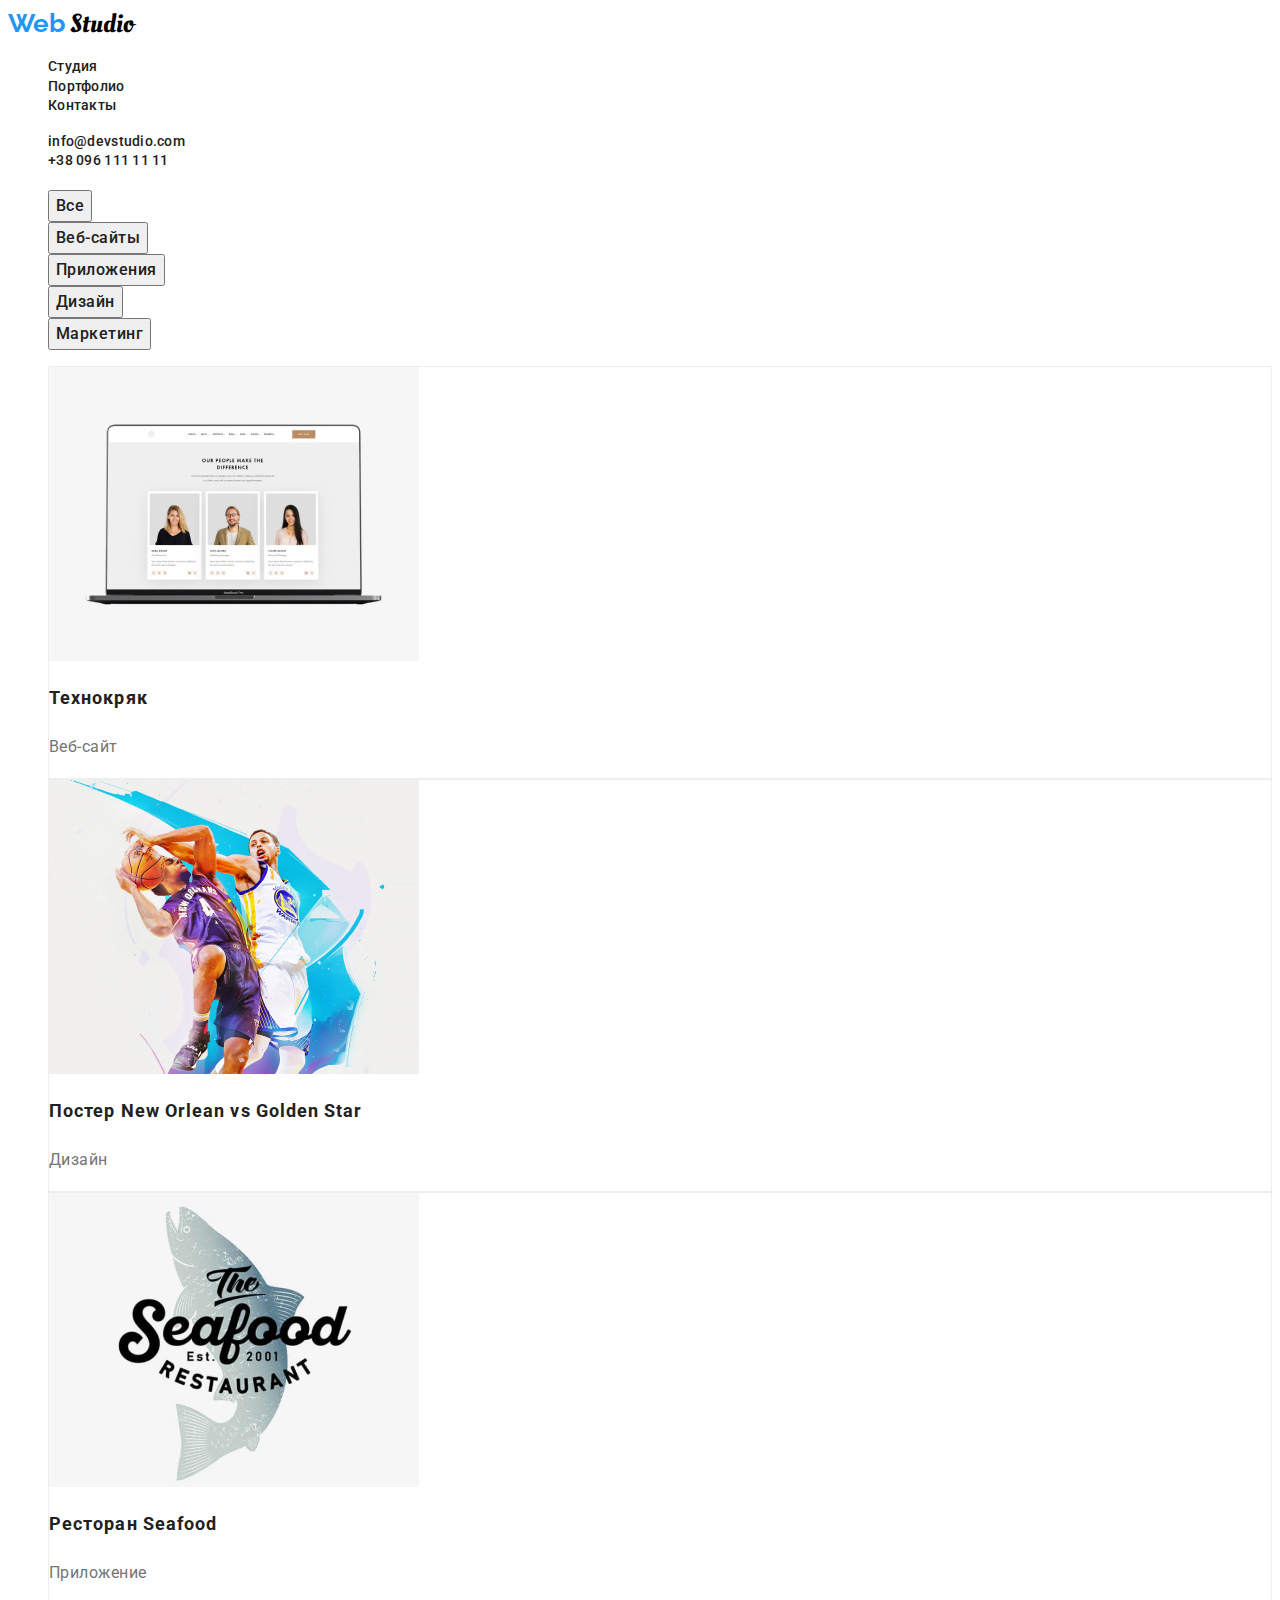
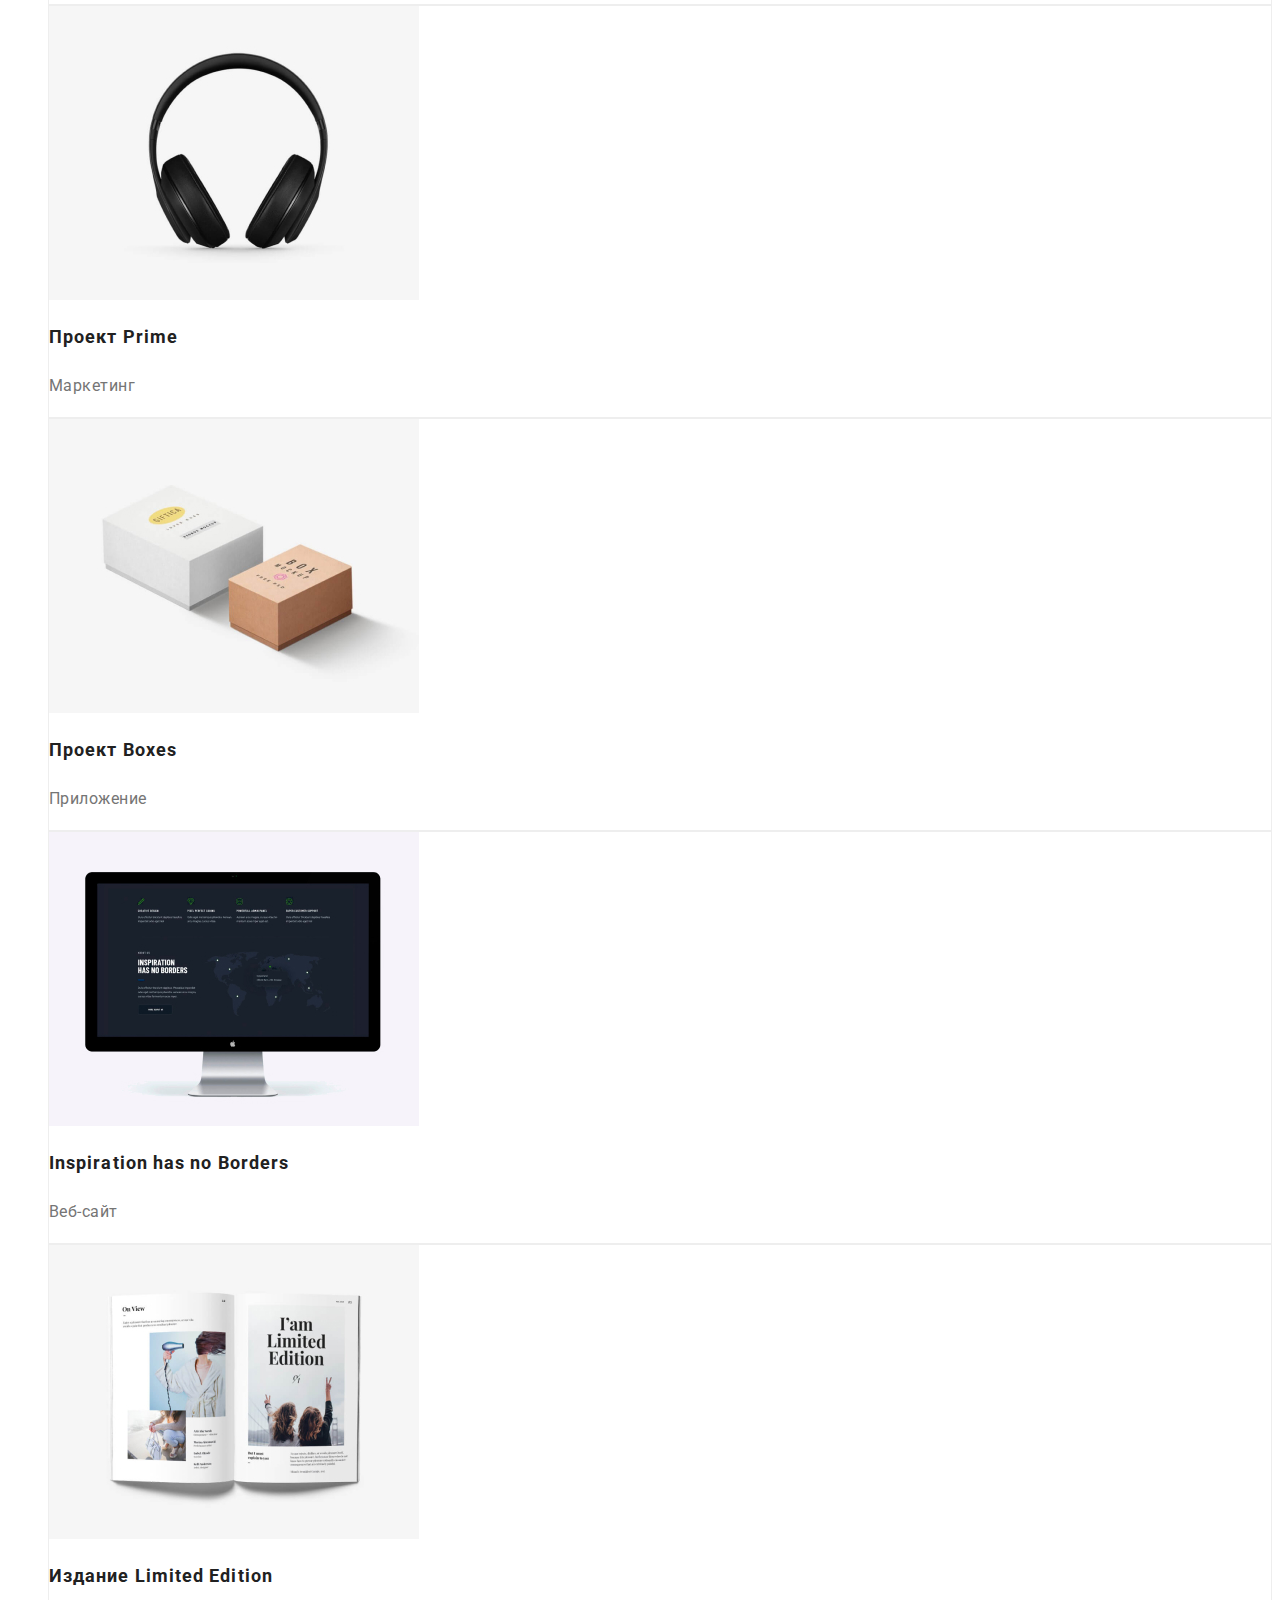
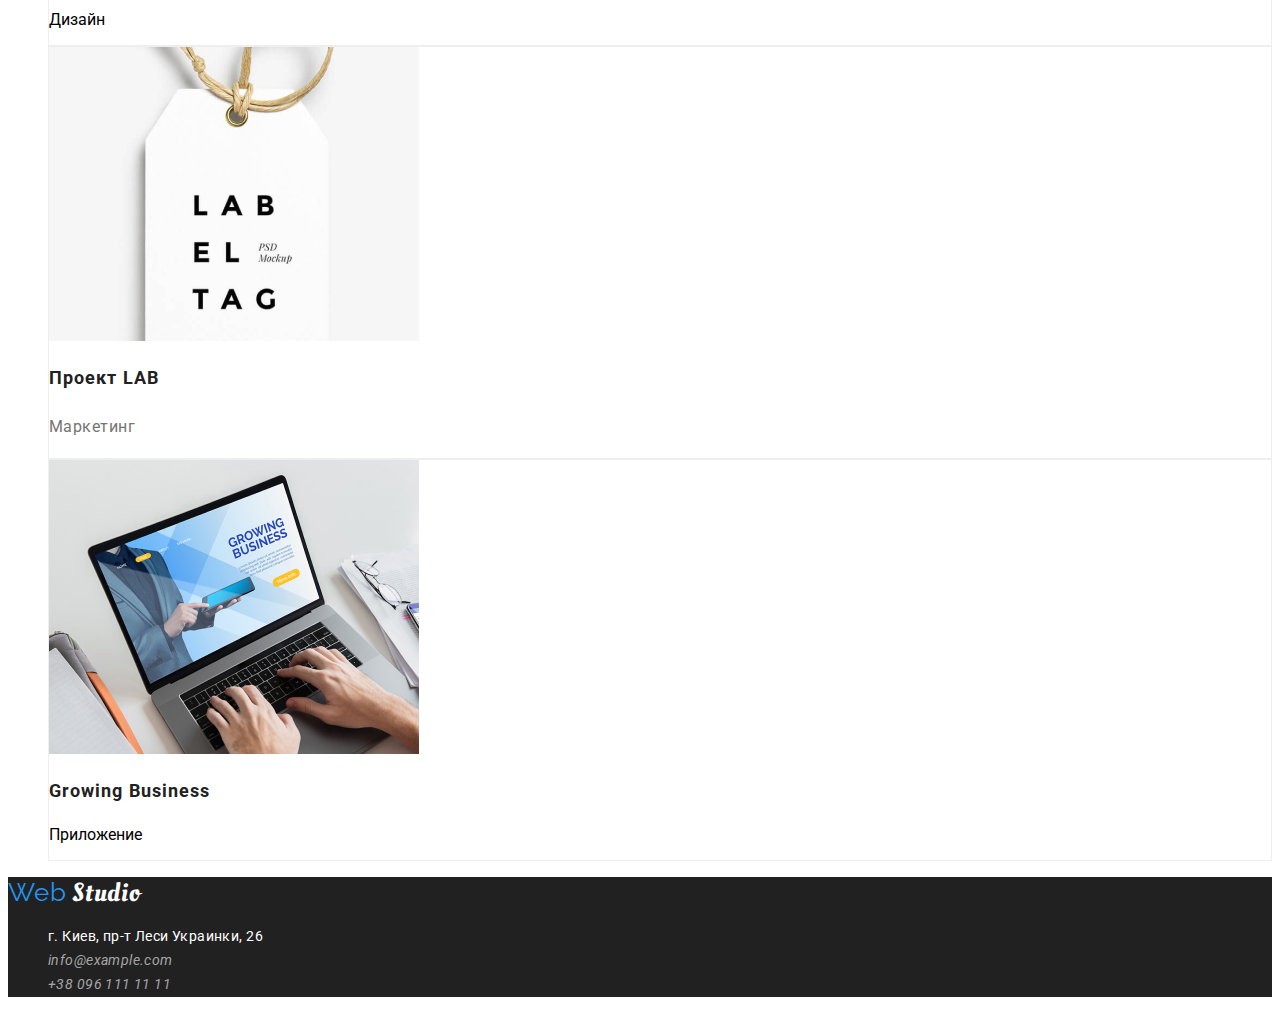
==== commit 9d9ebb28: "правка портфоліо в css 16.06" ====
--- a/portfolio.html
+++ b/portfolio.html
@@ -46,7 +46,7 @@
         <!--portfolio-->
         <section>
             <h1></h1>
-            <ul class="list">
+            <ul class="filter-list list">
                 <li><button class="btn-filter" type="button">Все</button></li>
                 <li><button class="btn-filter" type="button">Веб-сайты</button></li>
                 <li><button class="btn-filter" type="button">Приложения</button></li>
@@ -55,56 +55,56 @@
             </ul>
             <!--projects-->
             <ul class="list">
-                <li>
+                <li class="project-list">
                     <img src="./image/portfolio/img-1-technoquack.jpg" alt="компютер из изображением веб-сайта"
                         width="370" height="294">
-                    <h2>Технокряк</h2>
-                    <p>Веб-сайт</p>
+                    <h2 class="portfolio-projects">Технокряк</h2>
+                    <p class="projects-name">Веб-сайт</p>
                 </li>
-                <li>
+                <li class="project-list">
                     <img src="./image/portfolio/img-2-new-orleans-vs-golden-star-poster.jpg" alt="баскетболисты с мячом"
                         width="370" height="294">
-                    <h2>Постер New Orlean vs Golden Star</h2>
+                    <h2 class="portfolio-projects">Постер New Orlean vs Golden Star</h2>
+                    <p class="projects-name">Дизайн</p>
+                </li>
+                <li class="project-list">
+                    <img src="./image/portfolio/img-3-seafood-restaurant.jpg" alt="логотип ресторана сеафуд" width="370"
+                        height="294">
+                    <h2 class="portfolio-projects">Ресторан Seafood</h2>
+                    <p class="projects-name">Приложение</p>
+                </li>
+                <li class="project-list">
+                    <img src="./image/portfolio/img-4-prime-project.jpg" alt="ображенные наушники" width="370"
+                        height="294">
+                    <h2 class="portfolio-projects">Проект Prime</h2>
+                    <p class="projects-name">Маркетинг</p>
+                </li>
+                <li class="project-list">
+                    <img src="./image/portfolio/img-5-boxes-project.jpg" alt="коробки с надписями " width="370"
+                        height="294">
+                    <h2 class="portfolio-projects">Проект Boxes</h2>
+                    <p class="projects-name">Приложение</p>
+                </li>
+                <li class="project-list">
+                    <img src="./image/portfolio/img-6-Inspiration-has-no-borders.jpg"
+                        alt="монитор с изображением веб сайта" width="370" height="294">
+                    <h2 class="portfolio-projects" lang="en">Inspiration has no Borders</h2>
+                    <p class="projects-name">Веб-сайт</p>
+                </li>
+                <li class="project-list">
+                    <img src="./image/portfolio/img-7-limited-edition.jpg" alt="журнал с картинками ">
+                    <h2 class="portfolio-projects">Издание Limited Edition</h2>
                     <p>Дизайн</p>
                 </li>
-                <li>
-                    <img src="./image/portfolio/img-3-seafood-restaurant.jpg" alt="логотип ресторана сеафуд" width="370"
-                        height="294">
-                    <h2>Ресторан Seafood</h2>
-                    <p>Приложение</p>
+                <li class="project-list">
+                    <img src="./image/portfolio/img-8-lab-project.jpg" alt=",бирка с натписю лаб ел таг">
+                    <h2 class="portfolio-projects">Проект LAB</h2>
+                    <p class="projects-name">Маркетинг</p>
                 </li>
-                <li>
-                    <img src="./image/portfolio/img-4-prime-project.jpg" alt="ображенные наушники" width="370"
-                        height="294">
-                    <h2>Проект Prime</h2>
-                    <p>Маркетинг</p>
-                </li>
-                <li>
-                    <img src="./image/portfolio/img-5-boxes-project.jpg" alt="коробки с надписями " width="370"
-                        height="294">
-                    <h2>Проект Boxes</h2>
-                    <p>Приложение</p>
-                </li>
-                <li>
-                    <img src="./image/portfolio/img-6-Inspiration-has-no-borders.jpg"
-                        alt="монитор с изображением веб сайта" width="370" height="294">
-                    <h2 lang="en">Inspiration has no Borders</h2>
-                    <p>Веб-сайт</p>
-                </li>
-                <li>
-                    <img src="./image/portfolio/img-7-limited-edition.jpg" alt="журнал с картинками ">
-                    <h2>Издание Limited Edition</h2>
-                    <p>Дизайн</p>
-                </li>
-                <li>
-                    <img src="./image/portfolio/img-8-lab-project.jpg" alt=",бирка с натписю лаб ел таг">
-                    <h2>Проект LAB</h2>
-                    <p>Маркетинг</p>
-                </li>
-                <li>
+                <li class="project-list">
                     <img src="./image/portfolio/img-9-growing-business.jpg"
                         alt="ноутбук с изображением веб-сайта растущий бизнес" width="370" height="294">
-                    <h2 lang="en">Growing Business</h2>
+                    <h2 class="portfolio-projects" lang="en">Growing Business</h2>
                     <p>Приложение</p>
                 </li>
             </ul>
--- a/css/styes.css
+++ b/css/styes.css
@@ -11,6 +11,7 @@
     /* background-color */
     --gray-bgr-cl: #F5F4FA;
     --dark-bgr-cl: #2F303A;
+    --light-bgr-cl: #ffffff;
 
 }
 .body{
@@ -28,7 +29,7 @@
 .text {
     font-family: var(--main-font);
 }
-/* логотип */
+/* логотип в хедері */
 .header-logo{
     font-family: var(--third-font);
     font-weight: 400;
@@ -41,7 +42,8 @@
     font-weight: 700;
     color: #2196F3
 }
-/* наігація */
+
+/* блок наігація в футері */
 .header-link{
     font-style : normal ;
     font-weight : 500 ;
@@ -54,7 +56,8 @@
 .header-link:focus {
     color: var(--accent-txt-cl)
 }
-/* контакти */
+
+/* секція контакти в футері */
 .header-cont{
         font-weight: 500;
         font-size: 14px;
@@ -66,11 +69,12 @@
 .header-cont:focus{
 color: var(--accent-txt-cl)
 }
-/* селція герой */
+
+/* сеrція герой */
 .hero{
     background-color:var(--dark-bgr-cl);
 }
-/* h1 в герой */
+/* заголовок в герой */
 .hero-title{
     font-weight: 900;
     font-size: 44px;
@@ -80,6 +84,7 @@
     text-transform: uppercase;
     color: var(--light-txt-cl);
 }
+
 /* кнопка в секції герой */
 .hero-button{
 font-family: inherit;
@@ -96,28 +101,14 @@
 box-shadow: 0px 4px 4px rgba (0, 0, 0, 0.15);
 border-radius: 4px;
 }
-/* кнопки в портфоліо */
-.btn-filter{
-font-family: inherit;
-font-style: normal;
-font-weight: 500;
-font-size: 16px;
-line-height: 1.62;
-text-align: center;
-letter-spacing: 0.03em;
-color: #212121;
-}
-.btn-filter: active;
 .hero-button:hover,
-.hero-button:focus{
-    background: #188CE8;
+.hero-button:focus {
+    background-color: #188CE8;
     box-shadow: 0px 4px 4px rgba (0, 0, 0, 0.15);
     border-radius: 4px;
 }
-
 .mein-title{
     color: var(--dark-txt-cl);
-    font-style: normal;
     font-weight: 700;
     font-size: 14px;
     line-height: 16px;
@@ -125,7 +116,6 @@
     text-transform: uppercase;
 }
 .upertitle{
-    font-style: normal;
     font-weight: 400;
     font-size: 14px;
     line-height: 1.71;
@@ -133,18 +123,18 @@
     color: var(--gray-txt-cl);
 }
 .action-title{
-   font-style: normal;
    font-weight: 700;
    font-size: 36px;
    line-height: 42px;
    letter-spacing: 0.03em;
    color: var(--dark-txt-cl);
 }
+
+/* секція наша команда */
 .group{
 background-color:var(--gray-bgr-cl)
 }
 .group-title{
-    font-style: normal;
     font-weight: 700;
     font-size: 36px;
     line-height: 42px;
@@ -155,32 +145,30 @@
 font-weight: 500;
 font-size: 16px;
 line-height: 19px;
-    /* identical to box height */
 text-align: center;
 letter-spacing: 0.03em;
 color: var(--dark-txt-cl)
 }
 .prof{
-    font-style: normal;
     font-weight: 400;
     font-size: 16px;
     line-height: 19px;
-        /* identical to box height */
     text-align: center;
     letter-spacing: 0.03em;
     color: var(--gray-txt-cl);
 }
-
 .photo-list{
-    background-color: #FFFFFF;
+    background-color:var(--light-txt-cl);
     box-shadow: 0px 1px 3px rgba(0, 0, 0, 0.12), 0px 1px 1px rgba(0, 0, 0, 0.14), 0px 2px 1px rgba(0, 0, 0, 0.2);
     border-radius: 0px 0px 4px 4px;
 }
+
 /* footer */
 .footer{
 background-color : var(--dark-txt-cl);
 }
-/* logo footer */
+
+/* логотип у футері */
 .lower-logo{
     font-family:var(--secondary-font);
     color: #2196F3;
@@ -192,6 +180,7 @@
     font-family: var(--third-font);
     color: #FFFFFF;
 }
+/* блок контактів у футері */
 .footer-addr{
     font-style: normal;
     font-weight: 400;
@@ -206,4 +195,42 @@
     line-height: 1.71;
     letter-spacing: 0.03em;
     color: rgba(255, 255, 255, 0.6);
+}
+.addr:hover,
+.addr:focus{
+color: var(--accent-txt-cl)
+}
+/* фільтра в портфоліо */
+.btn-filter {
+    font-family: inherit;
+    font-style: normal;
+    font-weight: 500;
+    font-size: 16px;
+    line-height: 1.62;
+    text-align: center;
+    letter-spacing: 0.03em;
+    color: var(--dark-txt-cl);
+}
+.btn-filter:active {
+    background-color: var(--accent-txt-cl);
+}
+
+/* список проектів в портфоліо */
+.portfolio-projects{
+    font-weight: 700;
+    font-size: 18px;
+    line-height: 2.0;
+    letter-spacing: 0.06em;
+    color: var(--dark-txt-cl);
+}
+.projects-name{
+    font-weight: 400;
+    font-size: 16px;
+    line-height: 1.88;
+    letter-spacing: 0.03em;
+    color:var(--gray-txt-cl)
+}
+.project-list{
+background-color: var(--light-bgr-cl);
+border: 1px solid #EEEEEE;
 }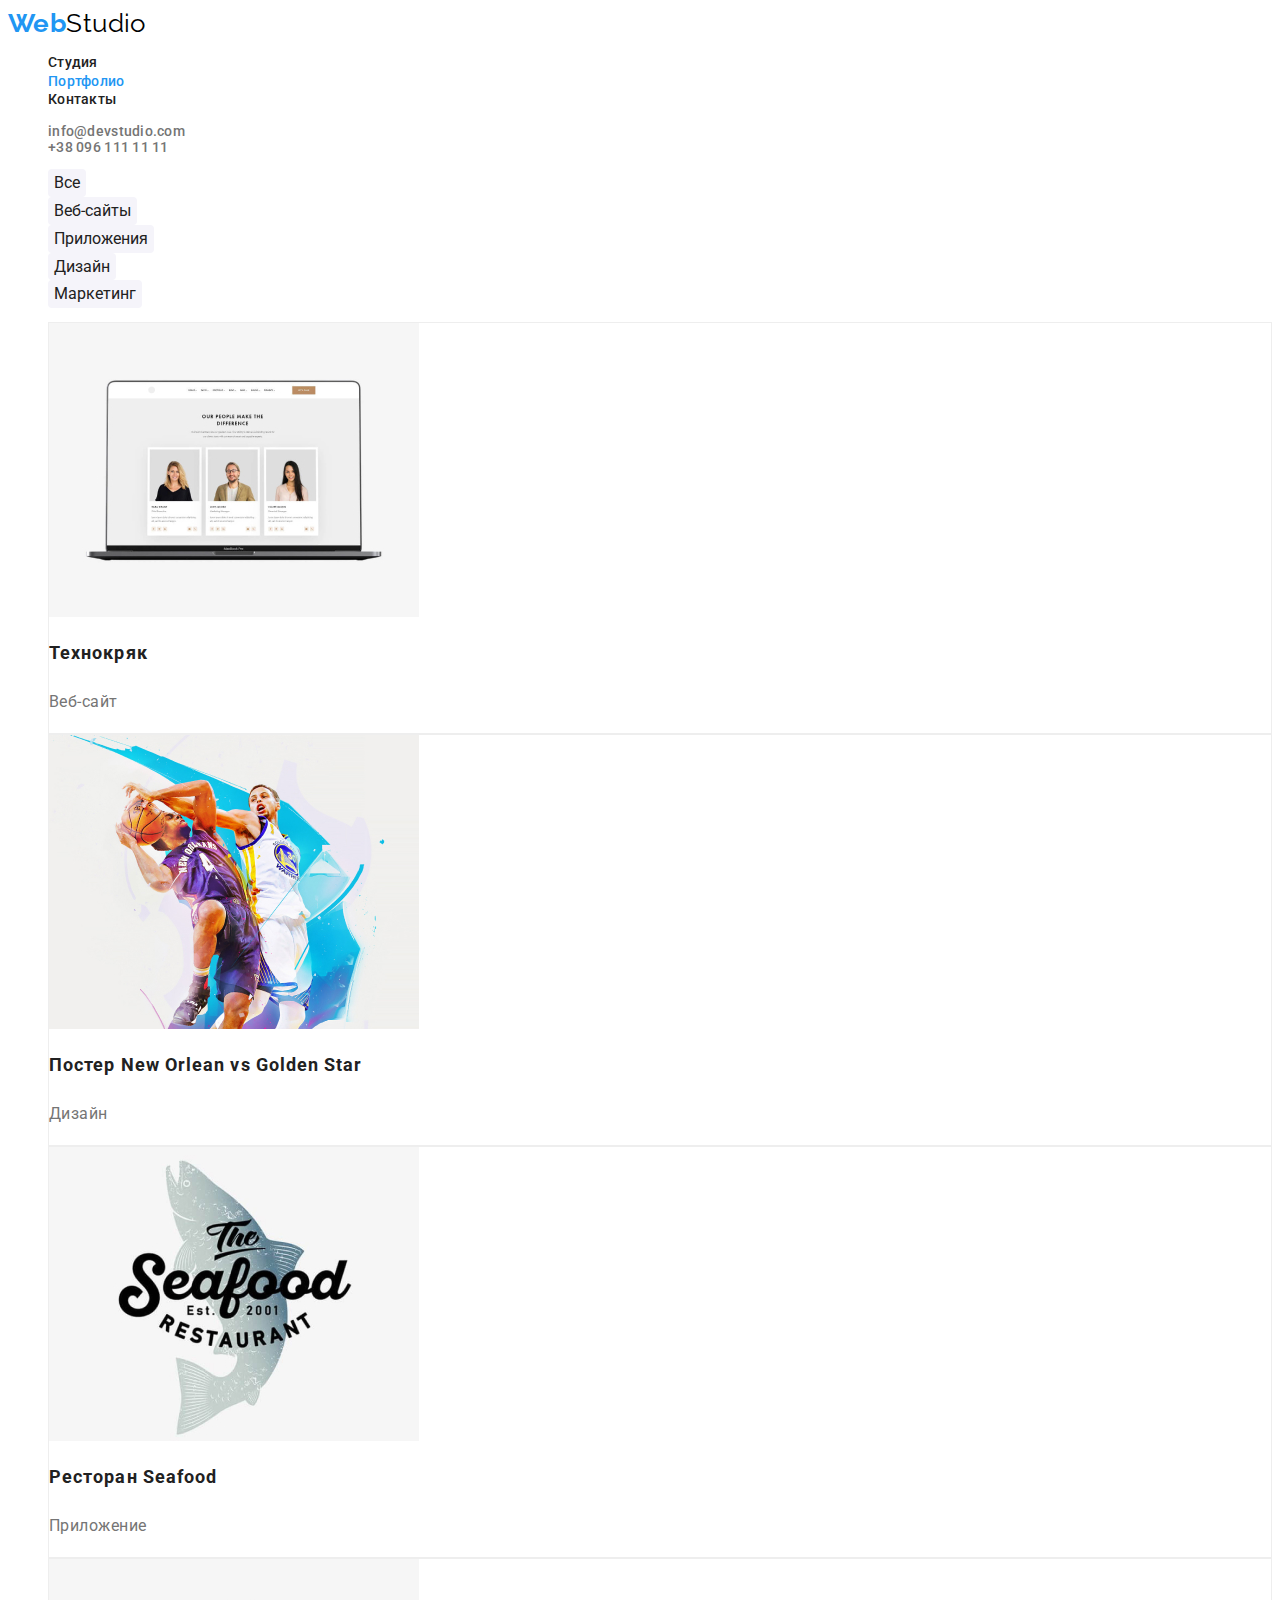
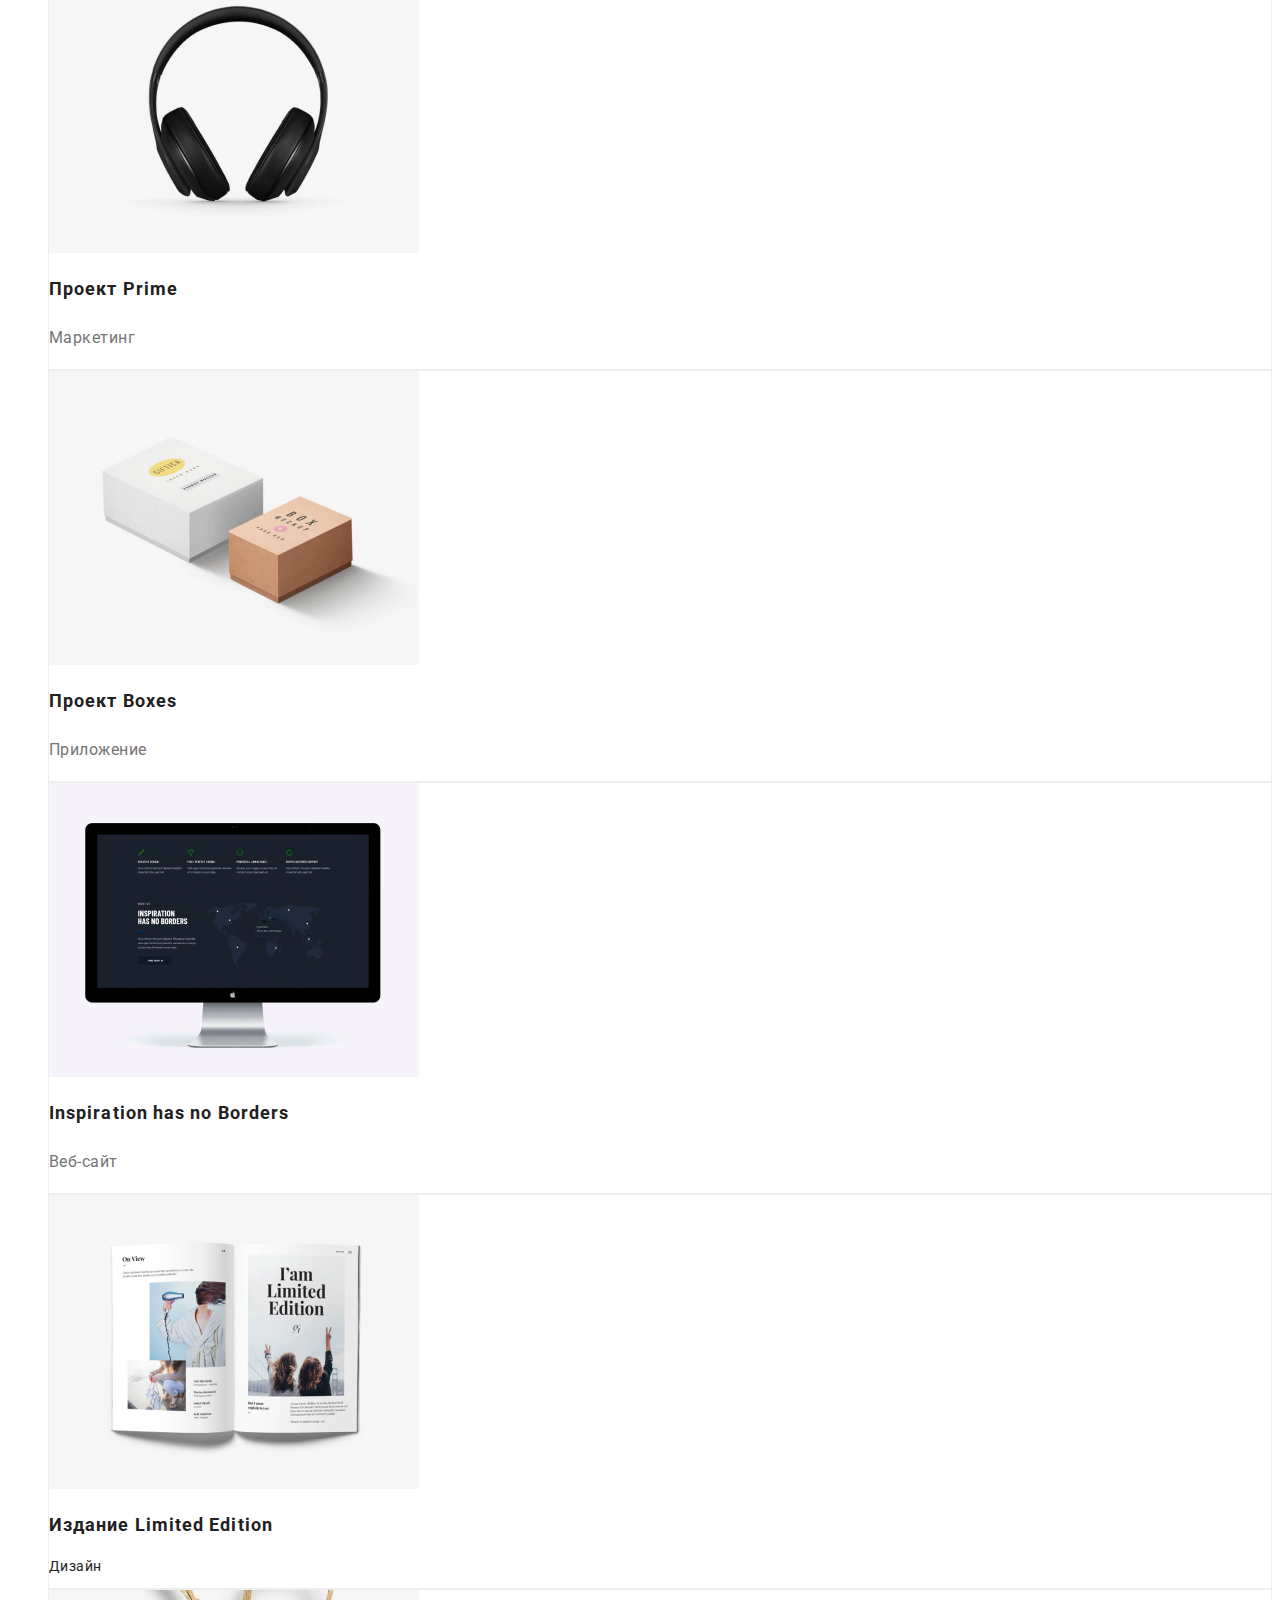
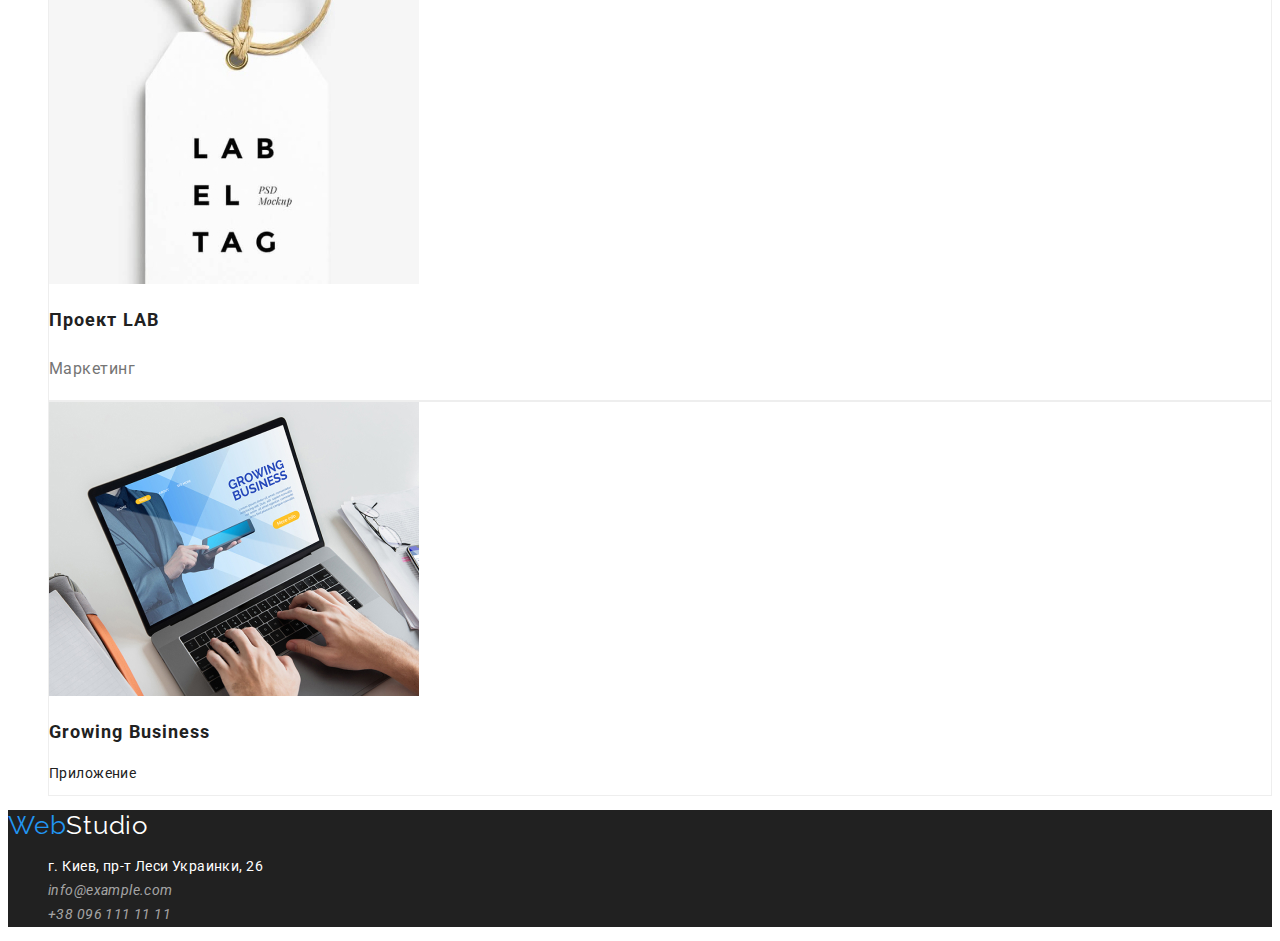
==== commit 6391c6fc: "правка за настановами ментора" ====
--- a/portfolio.html
+++ b/portfolio.html
@@ -20,13 +20,13 @@
     <!--header-->
 <header class="header">
     <nav class="header-nav">
-        <a class="header-logo link" href="./index.html"><span class="logo">Web</span> Studio </a>
+        <a class="header-logo link" href="./index.html"><span class="logo">Web</span>Studio</a>
         <ul class="header-list list">
             <li class="header-list-item">
                 <a class="header-link link" href="./index.html">Студия</a>
             </li>
             <li class="header-list-item">
-                <a class="header-link link" href="./portfolio.html">Портфолио</a>
+                <a class="header-link link current" href="./portfolio.html">Портфолио</a>
             </li>
             <li class="header-list-item">
                 <a class="header-link link" href="#">Контакты</a>
@@ -45,8 +45,8 @@
     <main>
         <!--portfolio-->
         <section>
-            <h1></h1>
-            <ul class="filter-list list">
+            <h1 class="visualli-hidden">руский воений корабль нах</h1>
+            <ul class="list" >
                 <li><button class="btn-filter" type="button">Все</button></li>
                 <li><button class="btn-filter" type="button">Веб-сайты</button></li>
                 <li><button class="btn-filter" type="button">Приложения</button></li>
@@ -111,7 +111,7 @@
         </section>
     </main>
 <footer class="footer">
-    <a href="./index.html" class="footer-logo link"><span class="lower-logo">Web</span> Studio </a>
+    <a href="./index.html" class="footer-logo link"><span class="lower-logo">Web</span>Studio</a>
     <address>
         <ul class="list">
             <li>
--- a/css/styes.css
+++ b/css/styes.css
@@ -4,6 +4,7 @@
     --main-font:"Roboto";
     
     /* text colors */
+    --black-txt-cl:#000000;
     --accent-txt-cl: #2196F3;
     --dark-txt-cl: #212121;
     --light-txt-cl:#FFFFFF;
@@ -12,11 +13,19 @@
     --gray-bgr-cl: #F5F4FA;
     --dark-bgr-cl: #2F303A;
     --light-bgr-cl: #ffffff;
+    --blue-but-cl:#188CE8;
 
 }
 .body{
-font-family: 'Roboto', sans-serif;
-}
+    letter-spacing : 0.03em ;
+    font-size: 14px;
+    color: var(--dark-txt-cl);
+    background-color: var(--light-bgr-cl);
+    font-family: 'Roboto', sans-serif;
+}
+/* підсвітка кнопки активної сторінки */
+.header-list .link.current{
+    color: var(--accent-txt-cl);}
 
 .link {
     text-decoration: none;
@@ -31,19 +40,19 @@
 }
 /* логотип в хедері */
 .header-logo{
-    font-family: var(--third-font);
-    font-weight: 400;
-    color: #000000;
+    font-family: var(--secondary-font);
+    font-weight: 400;
+    color: var(--black-txt-cl);
     font-size: 26px;
     line-height: 31px;
 }
 .logo{
     font-family:var(--secondary-font);
     font-weight: 700;
-    color: #2196F3
-}
-
-/* блок наігація в футері */
+    color: var(--accent-txt-cl);
+}
+
+/* блок наігація в хедері */
 .header-link{
     font-style : normal ;
     font-weight : 500 ;
@@ -60,10 +69,9 @@
 /* секція контакти в футері */
 .header-cont{
         font-weight: 500;
-        font-size: 14px;
         line-height: 16px;
         letter-spacing: 0.02em;
-        color: var(--dark-txt-cl)
+        color: var(--gray-txt-cl)
 }
 .header-cont:hover,
 .header-cont:focus{
@@ -110,14 +118,26 @@
 .mein-title{
     color: var(--dark-txt-cl);
     font-weight: 700;
-    font-size: 14px;
     line-height: 16px;
     letter-spacing: 0.03em;
     text-transform: uppercase;
 }
+/* схований заголовок */
+    .visualli-hidden{
+        position: absolute;
+        width: 1px;
+        height: 1px;
+        margin: -1px;
+        border: 0;
+        padding: 0;
+    
+        white-space: nowrap;
+        clip-path: inset(100%);
+        clip: rect(0 0 0 0);
+        overflow: hidden;}
+
 .upertitle{
     font-weight: 400;
-    font-size: 14px;
     line-height: 1.71;
     letter-spacing: 0.03em;
     color: var(--gray-txt-cl);
@@ -177,42 +197,52 @@
     font-size: 26px;
     line-height: 31px;
     letter-spacing: 0.03em;
-    font-family: var(--third-font);
+    font-family: var(--secondary-font);
     color: #FFFFFF;
 }
 /* блок контактів у футері */
+.section-add {
+    font-style: normal;
+}
+
 .footer-addr{
     font-style: normal;
     font-weight: 400;
-    font-size: 14px;
     line-height: 1.71;
     letter-spacing: 0.03em;
-    color: #FFFFFF;
+    color: var(--light-txt-cl);
 }
 .addr{
-font-weight: 400;
-    font-size: 14px;
+    font-weight: 400;
     line-height: 1.71;
     letter-spacing: 0.03em;
     color: rgba(255, 255, 255, 0.6);
 }
 .addr:hover,
-.addr:focus{
+.addr:focus,
+.footer-addr:hover,
+.footer-addr:focus{
 color: var(--accent-txt-cl)
 }
 /* фільтра в портфоліо */
 .btn-filter {
-    font-family: inherit;
-    font-style: normal;
-    font-weight: 500;
+    font-family:inherit ;
     font-size: 16px;
     line-height: 1.62;
-    text-align: center;
-    letter-spacing: 0.03em;
-    color: var(--dark-txt-cl);
-}
-.btn-filter:active {
+    color: #212121;
+    cursor: pointer;
+    border-color: var(--gray-bgr-cl);
+    background-color: var(--gray-bgr-cl);
+    border-radius: 4px;
+    border-style: none;
+
+
+}
+.btn-filter:hover,
+.btn-filter:focus{
     background-color: var(--accent-txt-cl);
+    color: var(--light-txt-cl);
+
 }
 
 /* список проектів в портфоліо */
